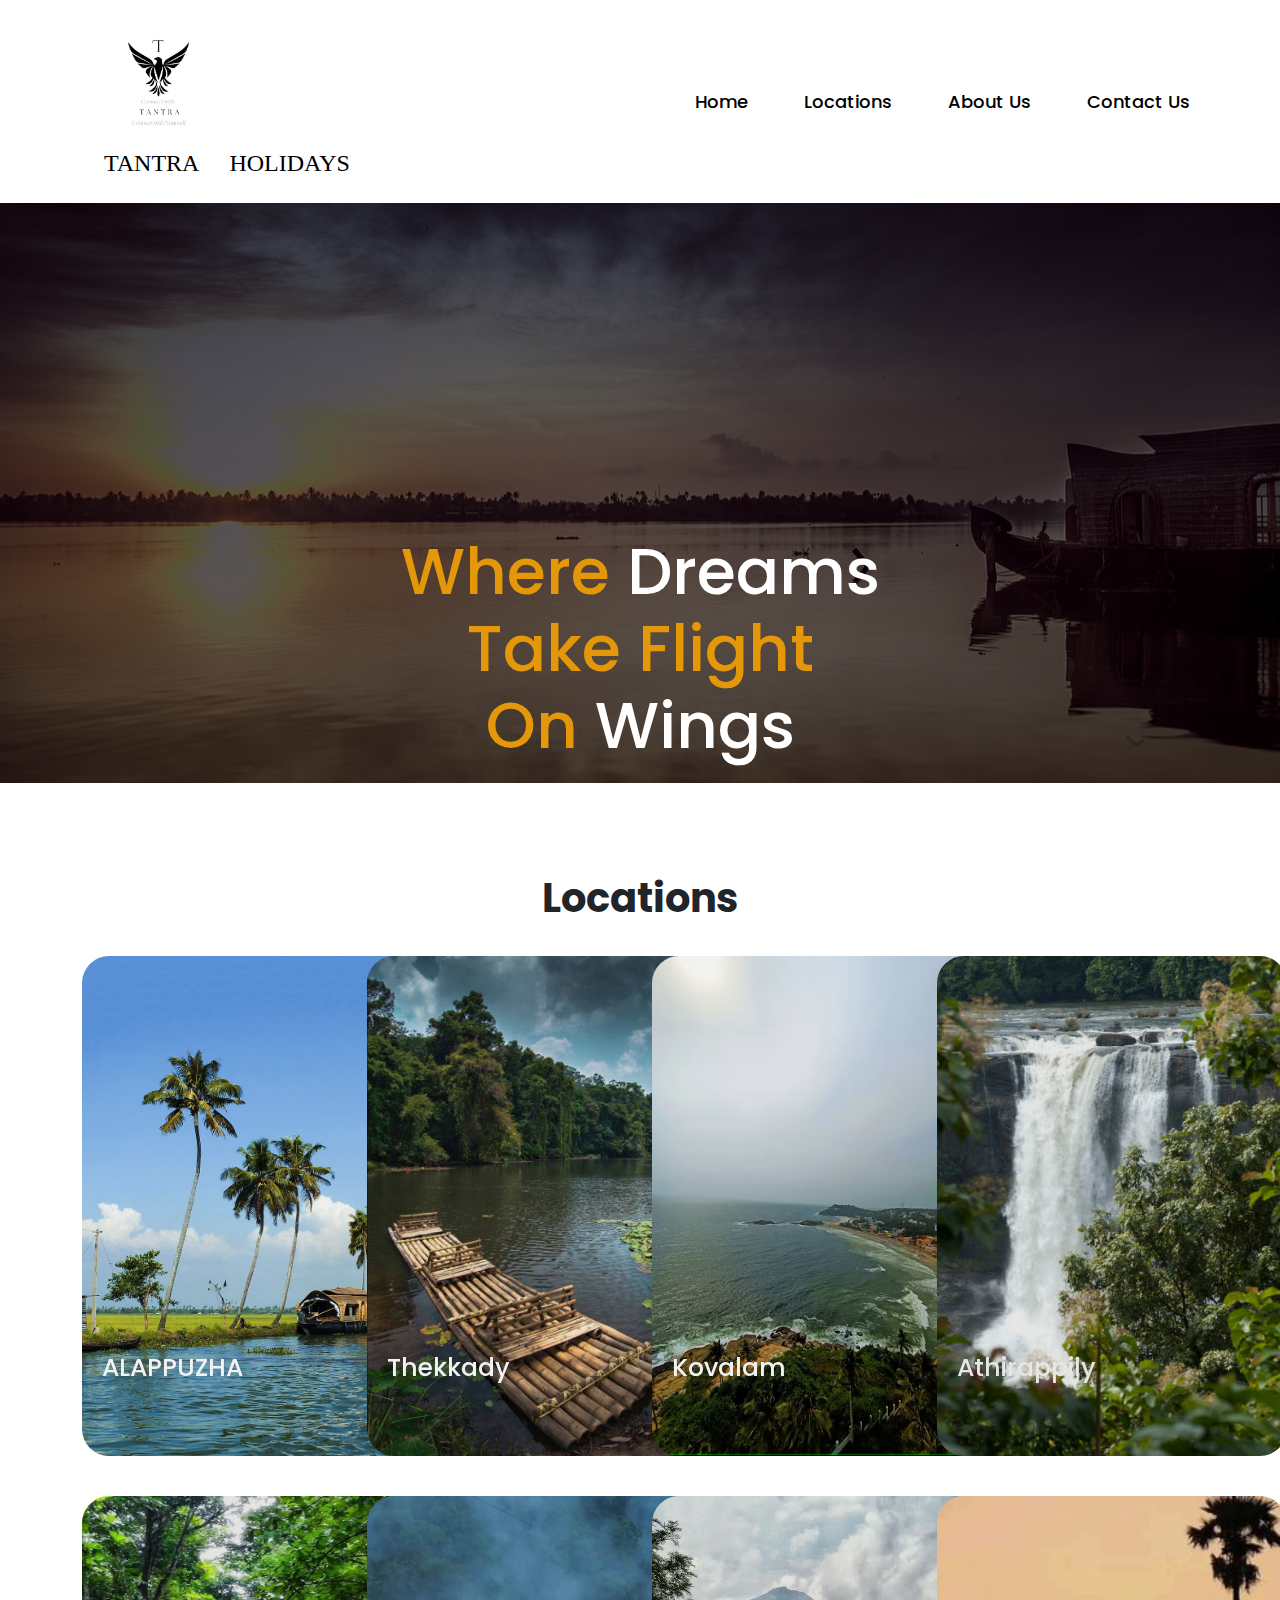
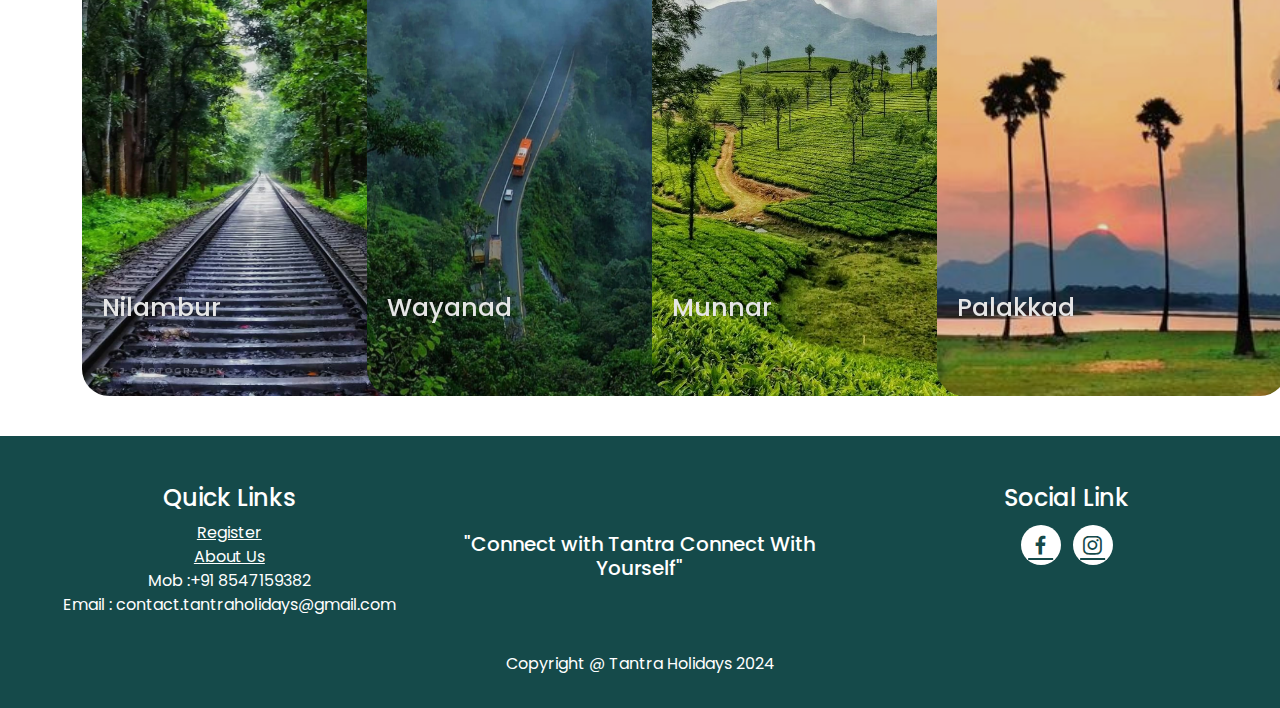
==== index.html @ 09372212 "footer changes" ====
<!DOCTYPE html>
<html lang="en">
<head>
    <meta charset="UTF-8">
    <meta name="viewport" content="width=device-width, initial-scale=1.0">

    <title>Tantra Holidays</title>
    <link rel="icon" href="./files/logo1.jpg">
    <link rel="stylesheet" type="text/css" href="./css/style.css">
    <link rel="stylesheet" type="text/css" href="./css/style1.css">
    <link href="https://cdn.jsdelivr.net/npm/bootstrap@5.3.3/dist/css/bootstrap.min.css" rel="stylesheet">
    <link rel="preconnect" href="https://fonts.googleapis.com">
    <link rel="preconnect" href="https://fonts.gstatic.com" crossorigin>
    <link href="https://fonts.googleapis.com/css2?family=Paytone+One&family=Poppins:wght@100;200;300;400;500;600;700;800;900&display=swap" rel="stylesheet">
    <link rel="stylesheet" href="https://unpkg.com/boxicons@latest/css/boxicons.min.css">
    <style>
        
        .home_section {
            background-image: url('222.jpg');
            background-size: cover;
            background-position: center;
            background-repeat: no-repeat;
            color: #000000;
            height: 580px;
        }
        .navbar {
            background-color: white; /* Set background to white */
        }
        .navbar-nav .nav-link {
            color: black; /* Set font color to black */
        }
        .navbar-nav .nav-link:hover {
            color: #6c757d; /* Change color on hover */
        }
        .location-content .col-content {
            text-align: center;
        }
        .location-content .col-content {
    display: flex;
    flex-direction: column;
    align-items: center; /* Center content horizontally */
}
        
        /* /* .footer-content .footlinks ul li {
            color: black; /* Change font color to black 
        /* }  */
    </style>
</head>
<body>

<!-- Header -->
<header>
    <nav class="navbar navbar-expand-lg navbar-light" style="background-color:white">
        <div class="container">
            <a class="navbar-brand" href="#">
                <img src="./files/logo1.jpeg" class="logo" alt="Logo" title="FirstFlight Travels" style="width:70px">
                <h4 style="font-family:emoji;color:black">TANTRA HOLIDAYS</h4>
            </a>
            <button class="navbar-toggler" type="button" data-bs-toggle="collapse" data-bs-target="#navbarNav" aria-controls="navbarNav" aria-expanded="false" aria-label="Toggle navigation">
                <span class="navbar-toggler-icon"></span>
            </button>
            <div class="collapse navbar-collapse justify-content-end" id="navbarNav">
                <ul class="navbar-nav">
                    <li class="nav-item">
                        <a class="nav-link" href="./index.html">Home</a>
                    </li>
                    <li class="nav-item">
                        <a class="nav-link" href="./locations.html">Locations</a>
                    </li>
                    <li class="nav-item">
                        <a class="nav-link" href="./about.html">About Us</a>
                    </li>
                    <li class="nav-item">
                        <a class="nav-link" href="./contact.html">Contact Us</a>
                    </li>
                </ul>
            </div>
        </div>
    </nav>
</header>

<!-- Home Section -->
<section class="home_section" id="home">
    <div class="overlay">
        <div class="container">
            <div class="home">
                <h1><span>Where </span> Dreams <br><span>Take Flight</span> <br><span>On</span> Wings</h1>
            </div>
        </div>
    </div>
</section>

<!-- Locations Section -->
<section class="locations" id="locations">
    <div class="container">
        <div class="row">
            <div class="col">
                <div class="package-title">
                    <h2>Locations</h2>
                </div>
            </div>
        </div>
        <div class="row justify-content-center">
            <div class="col-md-3">
                <div class="col-content">
                    <a href="./locations.html#alappey" target="_blank">
                        <img src="./files/alappey.jpg" alt="">
                        <h5>ALAPPUZHA</h5>
                    </a>
                </div>
            </div>
            <div class="col-md-3">
                <div class="col-content">
                    <a href="./locations.html#thekkady" target="_blank">
                        <img src="./files/thekkady1.jpg" alt="">
                        <h5>Thekkady</h5>
                    </a>
                </div>
            </div>
            <div class="col-md-3">
                <div class="col-content">
                    <a href="./locations.html#kovalam" target="_blank">
                        <img src="./files/kovalam2.jpg" alt="">
                        <h5>Kovalam</h5>
                    </a>
                </div>
            </div>
             <div class="col-md-3">
                <div class="col-content">
                     <a href="./locations.html#athirappily" target="_blank"><div class="col-content">
            <img src="./files/athirappily1.jpg" alt="">
            <h5>Athirappily</h5>
       
                         </div>
                    </a>
                </div>
            </div>
            <!-- Add more columns for other locations -->
        </div>
        <div class="row justify-content-center">
            <div class="col-md-3">
                <div class="col-content">
                    <a href="./locations.html#nilambur" target="_blank"><div class="col-content">
            <img src="./files/nilambur1.jpg" alt="">
            <h5>Nilambur</h5>
        </div></a>

                </div>
            </div>
            <div class="col-md-3">
                <div class="col-content">
                    <a href="./locations.html#wayanad" target="_blank"><div class="col-content">
            <img src="./files/wayanad1.jpg" alt="">
            <h5>Wayanad</h5>
            
        </div></a>

                </div>
            </div>
           
             <div class="col-md-3">
                <div class="col-content">
                     <a href="./locations.html#munnar" target="_blank"><div class="col-content">
            <img src="./files/munnar1.jpg" alt="">
            <h5>Munnar</h5>
           
        </div></a>

                       
                </div>
            </div>
            <div class="col-md-3">
                <div class="col-content">
                       <a href="./locations.html#rome" target="_blank"><div class="col-content">
            <img src="./files/pkd2.jpg" alt="">
            <h5>Palakkad</h5>
    
        </div></a>


                       
                </div>
            </div>
            <!-- Add more columns for other locations -->
        </div>
    </div>
</section>

<!-- Footer Section New  -->
<footer>
    <div class="container-fluid  pb-2" style="background-color: rgb(21, 74, 74)">
        <div class="row text-center pt-5">
             <div class="footer-content">
                <div class="row">
                    <div class="col-md-4">
                        <ul>
                            <h4 class="text-white">Quick Links</h4>
                            <li><a href="./register.html"  class="text-white">Register</a></li>
                            <li><a href="./about.html" class="text-white">About Us</a></li>
                            <li style="color:white">Mob :+91 8547159382</li>
                            <li style="color:white">Email : contact.tantraholidays@gmail.com</li>
                            
                        </ul>
                    </div>
                    <div class="col-md-4">
                        <h5 class="text-white pt-5 pb-5">"Connect with Tantra Connect With Yourself"</h5>
                    </div>
                    <div class="col-md-4">  
                        <h4 class="text-white">Social Link</h4>
                        <div class="social">
                            <a href="https://www.facebook.com/profile.php?id=61559504773654&mibextid=ZbWKwL" target="_blank"><i class='bx bxl-facebook'></i></a>
                            <a href="https://www.instagram.com/tantra_holidays?igsh=dW1mcHowemJ1Z2p5" target="_blank"><i class='bx bxl-instagram'></i></a>
                        </div>
                  </div>
            <div>
                <p class="text-center text-white pt-3 pb-2">Copyright @ Tantra Holidays 2024</p>
            </div>
        </div>
    </div>
</footer> 

<!-- Footer Section  -->

<!-- <footer class="footer"> 
    <div class="container">
        <div class="row">
            <div class="col-md-6">
                <div class="footer-content">
                    <div class="footlinks">
                        <h4>Quick Links</h4>
                        <ul>
                            <li><a href="./register.html">Register</a></li>
                            <li><a href="./about.html">About Us</a></li>
                            <li style="color:white">Mob:+91 9495301375</li>
                            <li style="color:white">Email: samsabu777@gmail.com</li>
                        </ul>
                    </div>
                    <div class="footlinks">
                        <h4>Connect</h4>
                        <div class="social">
                            <a href="" target="_blank"><i class='bx bxl-facebook'></i></a>
                            <a href="" target="_blank"><i class='bx bxl-instagram'></i></a>
                        </div>
                    </div>
                </div>
            </div>
        </div>
    </div>
</footer> -->

<!-- Bootstrap Bundle with Popper -->
<script src="https://cdn.jsdelivr.net/npm/bootstrap@5.3.3/dist/js/bootstrap.bundle.min.js" integrity="sha384-YvpcrYf0tY3lHB60NNkmXc5s9fDVZLESaAA55NDzOxhy9GkcIdslK1eN7N6jIeHz" crossorigin="anonymous"></script>

</body>
</html>
---- css/style.css ----
*{
    padding:0;
    margin:0;
    box-sizing:border;
    font-family:'Poppins',sans-serif;
    text-decoration: none;
    list-style: none;
    scroll-behavior: smooth;
     background-color: #03192b00;
    
}

/* Home page */

.banner{
    width:100%;
    height: 100vh;
    overflow: hidden;
    display: flex;
    justify-content: center;
    align-items: center;
}

.banner video{
    position: absolute;
    top: 0;
    left: 0;
    object-fit: cover;
    width: 100%;
    height: 100%;
    pointer-events: none;
}

.content{
    position: relative;
    z-index: 1;
    width: 100%;
    height: 100vh;
    background-image: linear-gradient(rgba(1, 0, 5, 0.3),rgba(4, 1, 17, 0.3));



}

nav{
    width: 100%;
    position: fixed;
    background-color: #03192B;
    box-shadow: 5px 5px 30px rgba(0, 0, 0, 15%);
    display: flex;
    align-items: center;
    justify-content: space-between;
}

nav .logo{
    width: 60px;
    margin: 2vh;
    margin-left: 8%;
}

nav ul li{
    list-style: none;
    display: inline-block;
    margin-left: 40px;
}

.navbar{
    display: flex;
    margin-right: 4vh;
}

.navbar a{
    color: white;
    font-size: 18px;
    padding: 10px 22px;
    border-radius: 4px;
    font-weight: 500;   
    text-decoration: none;
    transition: ease 0.40s;
}

.navbar a:hover,.navbar a.active{
    background: white;
    color: black;
    box-shadow: 5px 10px 30px rgb(85 85 85 / 20%);
    border-radius: 5px;
    
}

nav ul li a{
    text-decoration: none;
    color: rgb(255, 255, 255);
    font-size: 17px;
}

.title{
    text-decoration: none;
    /* display: inline-block; */
    font-size: 4vh;
    color: rgb(255, 255, 255);
    padding: 14px 17px;
    margin-top: 32vh;
    text-align: center;
    vertical-align: center;
}

.title h1{
    font-size: 10vh;
    text-shadow: 2px black;
    transition: ease 0.3s;
}

.title h1:hover{
    color:transparent;
    -webkit-text-stroke: 1px white;
    
}

.button{
    display: inline-block;
    margin-top:5vh;
    font-size: 25px;
    padding: 10px 30px;
    color: rgb(21, 74, 74);
    /* background-color:rgb(164, 44, 44); */
    background-color: white;
    border-radius: 20px;
    text-decoration: none;
    transition: ease 0.30s;
}

.button:hover{
    transform: scale(1.1);
    color: white;
    background-color: rgb(21, 74, 74);
    /* border: 2px solid rgb(42, 37, 68); */
    box-shadow: 5px 10px 30px rgba(0, 0, 0, 0.4);
    padding: 10px 30px;
}

/* Services */

.text h2{
    font-size: 40px;
    font-weight: 650;
    margin-top: 40px;
    margin-bottom: 10px;
    line-height: 2;
    text-align: center;
}

.rowitems{
    display: grid;
    grid-template-columns: repeat(auto-fit,minmax(100px,auto));
    gap: 25px;
    align-items: center;
    text-align: center;
    margin-top: 20px;
    margin-left: 30px ;
    margin-right: 30px;
    margin-bottom:10px ;
}

.container-box{
    border: 1px solid #d3d3d3;
    border-radius: 5px;
    padding: 50px 10px;
    transition: all 0.7s ease 0s;
    cursor: pointer;
}

.container-image img{
    height: 100px;
    width: 100px;
    padding: 10px;
    margin-bottom: 15px;
}

.container-box h4{
    font-size: 20px;
    margin-bottom: 5px;
    font-weight: 550;
}

.container-box p{
    font-size: 16px;
    color: #808080;
}

.container-box:hover{
    transform: translateX(3px);
    box-shadow: 5px 20px 50px rgba(78, 78, 78, 0.1);
    border: 1px solid transparent;
    border-radius: 0px;
}

/* Packages */

.package-title{
    text-align: center;
}

.package-title h2{
    font-size: 40px;
    font-weight: 650;
    padding-top: 75px;
    padding-bottom: 10px;
    line-height: 2;
}

.package-content{
    display: flex;
    justify-content: space-around;
    flex-wrap: wrap;
}

.image{
    position: relative;
    transition: all 0.3s cubic-bezier(0.445,0.05,0.55,0.95);
    cursor: pointer;
    filter: brightness(95%);
}

.image img{
    width: 100%;
    height: 500px;
    border-radius: 30px;
}

.image h3{
    color: white;
    position: absolute;
    font-size: 30px;
    font-weight: 600;
    text-align: center;
    top: 10px;
    right: 20px;
}

.dest-content{
    display: flex;
    flex-wrap: wrap;
    justify-content: space-between;
    align-items: center;
    padding-top: 15px;
    margin-bottom: 50px;
}

.location h4{
    font-size: 25px;
    letter-spacing: 1px;
    font-weight: 600;
    margin-bottom: 2px;
}

.pac-details li{
    font-size: 19px;
    color: #4c4c4c;
    margin-left: 15px;
    margin-bottom: 2px;
    list-style-type: disc;
}

.image:hover{
    filter: brightness(120%);
    transform: scale(1.03);
}

/* Locations */

.location-content{
    display: flex;
    justify-content: space-around;
    flex-wrap: wrap;
}

.col-content{
    position: relative;
    filter:brightness(95%);
    transition: all 0.3s cubic-bezier(0.445,0.05,0.55,0.95);

}

.col-content img{
    margin-bottom: 40px;
    height: 500px;
    border-radius: 27px;
    width: 350px;
    
}

.col-content h5{
    position: absolute;
    font-size: 25px;
    color: white;
    font-weight: 500;
    left: 20px;
    bottom: 105px;
    cursor: pointer;
}

.col-content p{
    position: absolute;
    font-size: 20px;
    color: white;
    left: 20px;
    bottom: 80px;
    cursor: pointer;
}

.col-content:hover{
    filter: brightness(120%);
    transform: scale(1.03);
    cursor: pointer;
}

/* Newsletter */

.newsletter{
    display: flex;
    flex-wrap: wrap;
    align-items: center;
    justify-content: space-around;
}

.newstext h2{
    margin-top: 100px;
    font-size: 38px;
}

.newstext p{
    font-size: 20px;
    color: #4c4c4c;
}

.newsletter form{
    margin-top: 100px;
    width: 100%;
    position: relative;
}

.newsletter form input:first-child{
    display: inline-block;
    width: 300px;
    font-size: 17px;
    outline: none;
    border: none;
    border-radius: 20px;
    padding: 20px 150px 20px 30px;
    box-shadow: 5px 10px 30px rgb(85 85 85 / 20%);
}

.newsletter form input:last-child{
    display: inline-block;
    position: absolute;
    outline: none;
    border: 2px solid transparent;
    border-radius: 20px;
    color: white;
    background-color: rgb(21, 74, 74);
    padding: 14px 30px;
    cursor: pointer;
    font-size: 17px;
    font-weight: 450;
    top: 6px;
    right: 6px;
    transition: ease 0.30s;
}

.newsletter form input:last-child:hover{
    border: 2px solid rgb(21, 74, 74);
    background-color: white;
    color: rgb(21, 74, 74);
}


/* Footer */

/* .footer{
    margin-top: 80px;
    background-color: rgb(21, 74, 74);
} */

.foot{
    padding: 20px 0;
    background-color: #03192B;
}

/* .footer-content{
    display: flex;
    flex-wrap: wrap;
    justify-content: space-around;
    
} */

/* .footlinks h4{
    margin-top: 30px;
    font-size: 20px;
    font-weight: 600;
    color: white;
    margin-bottom: 30px;
    position: relative;
} */


.footlinks h4::before{
    content: "";
    position: absolute;
    height: 2px;
    width: 70px;
    left: 0;
    bottom: -7px;
    background: white;
}

.footlinks ul li{
    margin-bottom: 15px;
}

.footlinks ul li a{
    font-size: 17px;
    color: #dddddd;
    display: block;
    transition: ease 0.30s;
}

.footlinks ul li a:hover{
    transform: translate(6px);
    color: white;
}

.social a{
    font-size: 25px;
    margin: 4px;
    height: 40px;
    width: 40px;
    color: rgb(21, 74, 74);
    background-color: white;
    display: inline-flex;
    justify-content: center;
    align-items: center;
    border-radius: 20px;
    transition: ease 0.30s;
}

.social a:hover{
    transform: scale(1.2);
}

.end{
    text-align: center;
    padding-top: 60px;
    padding-bottom: 12px;
    background-color: #03192B;
}

.end p{
    font-size: 15px;
    color: white;
    letter-spacing: 1px;
    font-weight: 300;
}

/* About Us */

.aboutbody{
    background-color: #191919;
}

.about{
    width: 100%;
    padding: 78px 0px;
}

.about img{
    height: auto;
    width: 400px;
}

.abt-text{
    width: 500px;
}

.abt-text h1{
    font-size: 70px;
    color: white;
    margin-bottom: 20px;
    letter-spacing: 1px;
}

.abt-text h1 span{
    color: #fc0050;
    letter-spacing: 1px;
}

.abt-text p{
    color: white;
    font-size: 24px;
    margin-bottom: 45px;
    line-height: 30px;
    letter-spacing: 1px;
}

.main{
    width: 1130px;
    max-width: 95%;
    margin: 0 auto;
    display: flex;
    align-items: center;
    justify-content: space-around;
     background-color: #03192B;
}

.connectbtn{
    display: inline-block;
    background-color: #fc0050;
    font-size: 18px;
    color: white;
    font-weight: bold;
    padding: 13px 30px;
    border-radius: 30px;
    transition: ease 0.4s;
    border: 2px solid transparent;
    letter-spacing: 1px;
}

.connectbtn:hover{
    background-color: transparent;
    border: 2px solid #fc0050;
    transform: scale(1.1);
}

.connect-section{
    margin-top: 26px;
}


.social-icons a{
    height: 40px;
    width: 40px;
    margin: 4px;
    font-size: 30px;
    color: #101010;
    background-color: white;
    border-radius: 20px;
    display: inline-flex;
    justify-content: center;
    align-items: center;
    transition: ease 0.30s;
}

.social-icons a:hover{
    transform: scale(1.2);
}

/* Contact Us */

.contactbody{
    background-color: #101010;
    background-repeat: no-repeat;
    background-size: cover;
    
}

.contact{
    padding: 110px 30%;
    height: 100%;
    min-height: 100vh;
}

.contact-form h1{
    font-size: 80px;
    color: white;
    margin-bottom: 20px;
}

.contact-form h1 span{
    color:#fc0050;
}

.contact-form p{
    color: white;
    line-height: 30px;
    letter-spacing: 1px;
    font-size: 23px;
    margin-bottom: 20px;
}


.contact-form form input,form textarea{
    width: 100%;
    padding: 17px;
    border: none;
    outline: none;
    background-color: #191919;
    font-size: 20px;
    color: white;
    margin-bottom: 10px;
    border-radius: 10px;
}

.contact-form form .submit-btn{
    display: inline-block;
    background-color: #fc0050;
    font-size: 27px;
    font-weight: 600px;
    border: 2px solid transparent;
    border-radius: 40px;
    width: 220px;
    cursor: pointer;
    transition: ease 0.30s;

}

.contact-form form .submit-btn:hover{
    border: 2px solid #fc0050;
    background-color: transparent;
    transform: scale(1.1);

}

/* Registration Form */

.register-body{
    background-color: #101010;
    background-repeat: no-repeat;
    background-size: cover;

}

.registration{
    padding: 110px 30%;
    height: 100%;
    min-height: 100vh;
}

.register-form h1{
    font-size: 80px;
    color: white;
    margin-bottom: 20px;
}
.register-form h1 span{
    color: #fc0050;
}

.register-form{
    color: white;
    font-size: 20px;
}

.register-form form input{
    color: white;
    padding: 17px;
    background-color: #191919;
    font-size: 20px;
    outline: none;
    border: none;
    border-radius: 10px;
    margin-bottom: 20px;
    
}
.register-form h4{
    font-size: 22px;
    font-weight: 500;
    margin-top: 20px;
    color: #fc0050;
}


.register-form form .submitbtn{
    display: inline-block;
    background-color: #fc0050;
    font-size: 27px;
    font-weight: 600px;
    border: 2px solid transparent;
    border-radius: 60px;
    width: 220px;
    cursor: pointer;
    transition: ease 0.30s;
}

.register-form form .submitbtn:hover{
    border: 2px solid #fc0050;
    background-color: transparent;
    transform: scale(1.1);
}


.location-body{
    background-color: #191919;
    color: white;
}

.location-section{
    padding: 110px;
    height: 100%;
    min-height: 100vh;
}

.location-heading h1{
    margin-top: 20px;
    font-size: 60px;
    margin-bottom: 20px;
}

.location-heading h1 span{
    color: #fc0050;
}

.location-detail h1{
    padding-top: 60px;
    color: #fc0050;
    font-size: 40px;
}

.location-detail p{
    font-size: 20px;
    margin-top: 40px;
    margin-bottom: 10px;
}

.location-img img{
    height: 400px;
    width: 400px;
    margin-top: 30px;
    margin-bottom: 30px;
}

.stars i{
    font-size: 20px;
    color: rgb(197, 167, 44);
}
---- css/style1.css ----
/*
Click nbfs://nbhost/SystemFileSystem/Templates/Licenses/license-default.txt to change this license
Click nbfs://nbhost/SystemFileSystem/Templates/JSP_Servlet/CascadeStyleSheet.css to edit this template
*/
/* 
    Created on : 29-Sept-2023, 2:49:14 pm
    Author     : hp
*/

/*  import google fonts */
@import url('https://fonts.googleapis.com/css2?family=Poppins:wght@400;500;600;700&family=Work+Sans:ital,wght@0,400;0,500;1,300&display=swap');
*{
  margin: 0;
  padding: 0;
  border: none;
  outline: none;
  text-decoration: none;
  box-sizing: border-box;
  font-family: "Poppins", sans-serif;
}
.container{
  width: 1100px;
  margin: auto;
}
.nav_bar{
  padding: 15px;
  display: flex;
  align-items: center;
  justify-content: space-between;
}
.logo{
  display: flex;
  align-items: center;
  font-size: 1.4rem;
}
.logo i{
  margin-right: 10px;
  color: rgb(228, 151, 8);
  font-size: 1.8rem;
}

/* menu list style */
.menu_list a{
  margin: 1.2rem;
  font-size: 14px;
  color: rgb(82, 79, 79);
}
.lg_btn{
  margin-left: 2rem;
  padding: 5px 1rem;
  border-radius: 10px;
  color: #fff;
  background: rgb(228, 151, 8);
  cursor: pointer;
}
.menu_list a:hover{
  color: #000;
}

/* Home section style */
.home_section{
  background-image: url(./pic/bg.jpg);
  background-size: cover;
  height: 100vh;
}
.overlay{
  height: 100%;
  background: rgba(0, 0, 0, 0.6);
}
.home{
  height: 100vh;
  display: flex;
  flex-direction: column;
  align-items: center;
  justify-content: center;
  text-align: center;
}
.home h1{
  font-size: 4rem;
  color: #fff;
  text-transform: capitalize;
}
.home span{
  color: rgb(228, 151, 8);
}
.home_buttons{
  margin-top: 2rem;
}
.home_buttons button{
  padding: 10px 1rem;
  border-radius: 10px;
  margin: 1rem;
  cursor: pointer;
  font-size: 1rem;
}
.home_buttons button i{
  margin-right: 10px;
}
.home_buttons .btn1{
  background: rgb(228, 151, 8);
  color: #fff;
}

/* services */
.services{
  background: rgb(223, 223, 223);
  padding: 2rem 1rem;
}
.services .title{
  text-align: center;
}
.title h1{
  font-size: 2rem;
  text-transform: capitalize;
}
.title span{
  color: rgb(228, 151, 8);
}
.title .slogan{
  font-size: 1rem;
  color: gray;
}
.services_boxes{
  display: flex;
  align-items: center;
  justify-content: center;
  margin-top: 1rem;
}
.box{
  width: 320px;
  background: #fff;
  padding: 2rem;
  margin: 1rem 2rem;
  text-align: center;
  border-radius: 10px;
  border: 2px solid transparent;
  box-shadow: 1px 30px 20px rgba(0, 0, 0, 0.1);
}
.box i{
  font-size: 4rem;
  color: rgb(228, 151, 8);
  margin-bottom: 2rem;
}
.box p{
  color: gray;
  margin-top: 10px;
}
.box:hover, .br{
  border: 2px solid rgb(228, 151, 8);
}
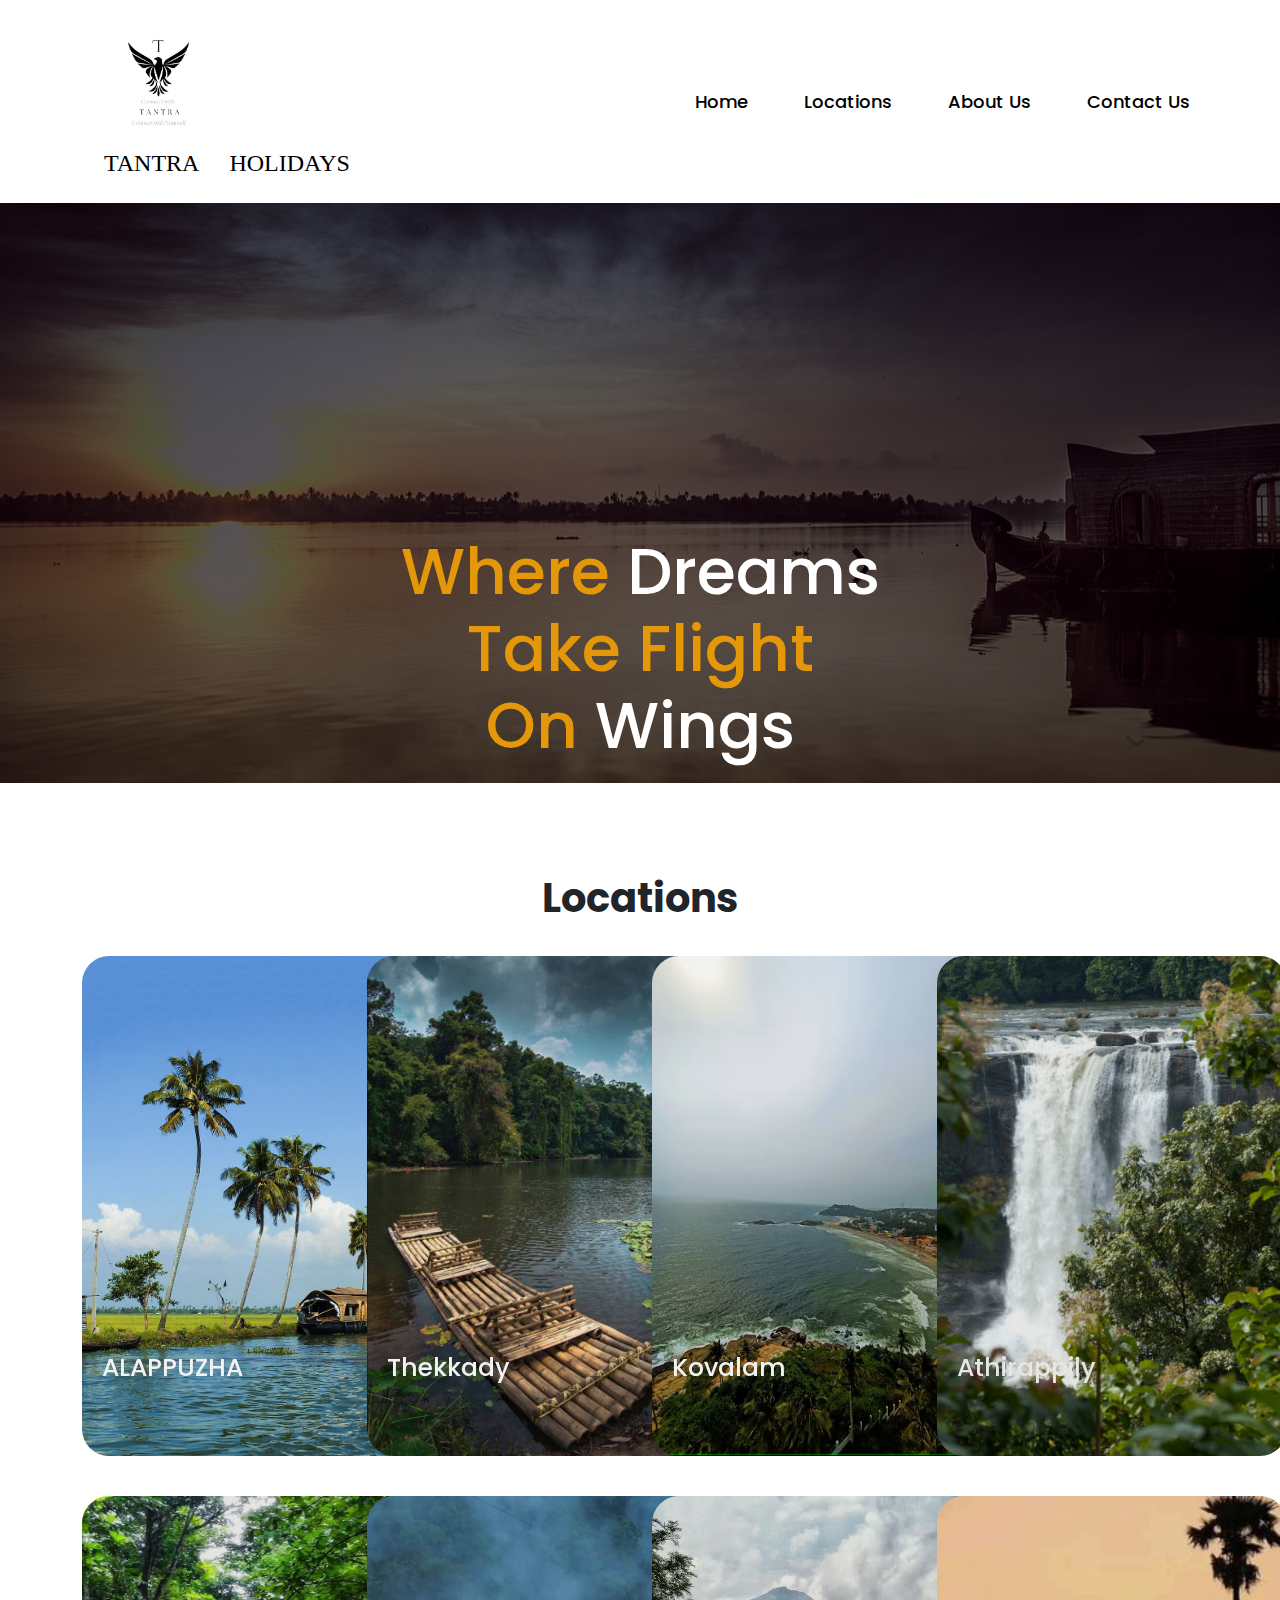
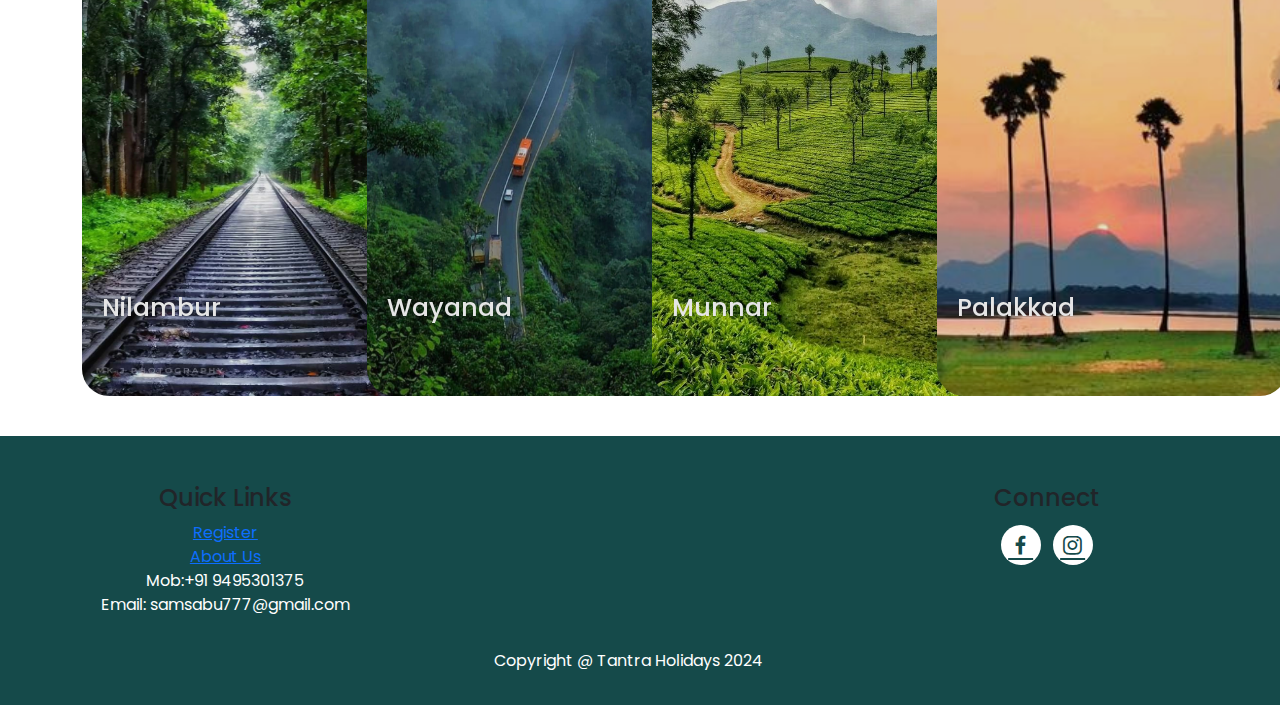
==== commit 2e9cd587: "Merge pull request #12 from appu8547/dev" ====
--- a/index.html
+++ b/index.html
@@ -41,9 +41,9 @@
     align-items: center; /* Center content horizontally */
 }
         
-        /* /* .footer-content .footlinks ul li {
-            color: black; /* Change font color to black 
-        /* }  */
+        /* .footer-content .footlinks ul li {
+            color: black; /* Change font color to black */
+        /* } */ 
     </style>
 </head>
 <body>
@@ -187,41 +187,50 @@
 </section>
 
 <!-- Footer Section New  -->
+
 <footer>
     <div class="container-fluid  pb-2" style="background-color: rgb(21, 74, 74)">
         <div class="row text-center pt-5">
-             <div class="footer-content">
+            <!-- <div class="footer-content"> -->
                 <div class="row">
                     <div class="col-md-4">
                         <ul>
-                            <h4 class="text-white">Quick Links</h4>
-                            <li><a href="./register.html"  class="text-white">Register</a></li>
-                            <li><a href="./about.html" class="text-white">About Us</a></li>
-                            <li style="color:white">Mob :+91 8547159382</li>
-                            <li style="color:white">Email : contact.tantraholidays@gmail.com</li>
-                            
+                            <h4>Quick Links</h4>
+                            <li><a href="./register.html">Register</a></li>
+                            <li><a href="./about.html">About Us</a></li>
+                            <li style="color:white">Mob:+91 9495301375</li>
+                            <li style="color:white">Email: samsabu777@gmail.com</li>
                         </ul>
                     </div>
                     <div class="col-md-4">
-                        <h5 class="text-white pt-5 pb-5">"Connect with Tantra Connect With Yourself"</h5>
+
                     </div>
                     <div class="col-md-4">  
-                        <h4 class="text-white">Social Link</h4>
+                        <h4>Connect</h4>
                         <div class="social">
-                            <a href="https://www.facebook.com/profile.php?id=61559504773654&mibextid=ZbWKwL" target="_blank"><i class='bx bxl-facebook'></i></a>
-                            <a href="https://www.instagram.com/tantra_holidays?igsh=dW1mcHowemJ1Z2p5" target="_blank"><i class='bx bxl-instagram'></i></a>
+                            <a href="" target="_blank"><i class='bx bxl-facebook'></i></a>
+                            <a href="" target="_blank"><i class='bx bxl-instagram'></i></a>
                         </div>
                   </div>
+                <!-- <div class="footlinks">
+                    <h4>Quick Links</h4>
+                    <ul>
+                        <li><a href="./register.html">Register</a></li>
+                        <li><a href="./about.html">About Us</a></li>
+                        <li style="color:white">Mob:+91 9495301375</li>
+                        <li style="color:white">Email: samsabu777@gmail.com</li>
+                    </ul>
+                </div> -->
+            <!-- </div> -->
             <div>
                 <p class="text-center text-white pt-3 pb-2">Copyright @ Tantra Holidays 2024</p>
             </div>
         </div>
     </div>
-</footer> 
-
-<!-- Footer Section  -->
-
-<!-- <footer class="footer"> 
+</footer>
+
+<!-- Footer Section -->
+<!-- <footer class="footer">
     <div class="container">
         <div class="row">
             <div class="col-md-6">
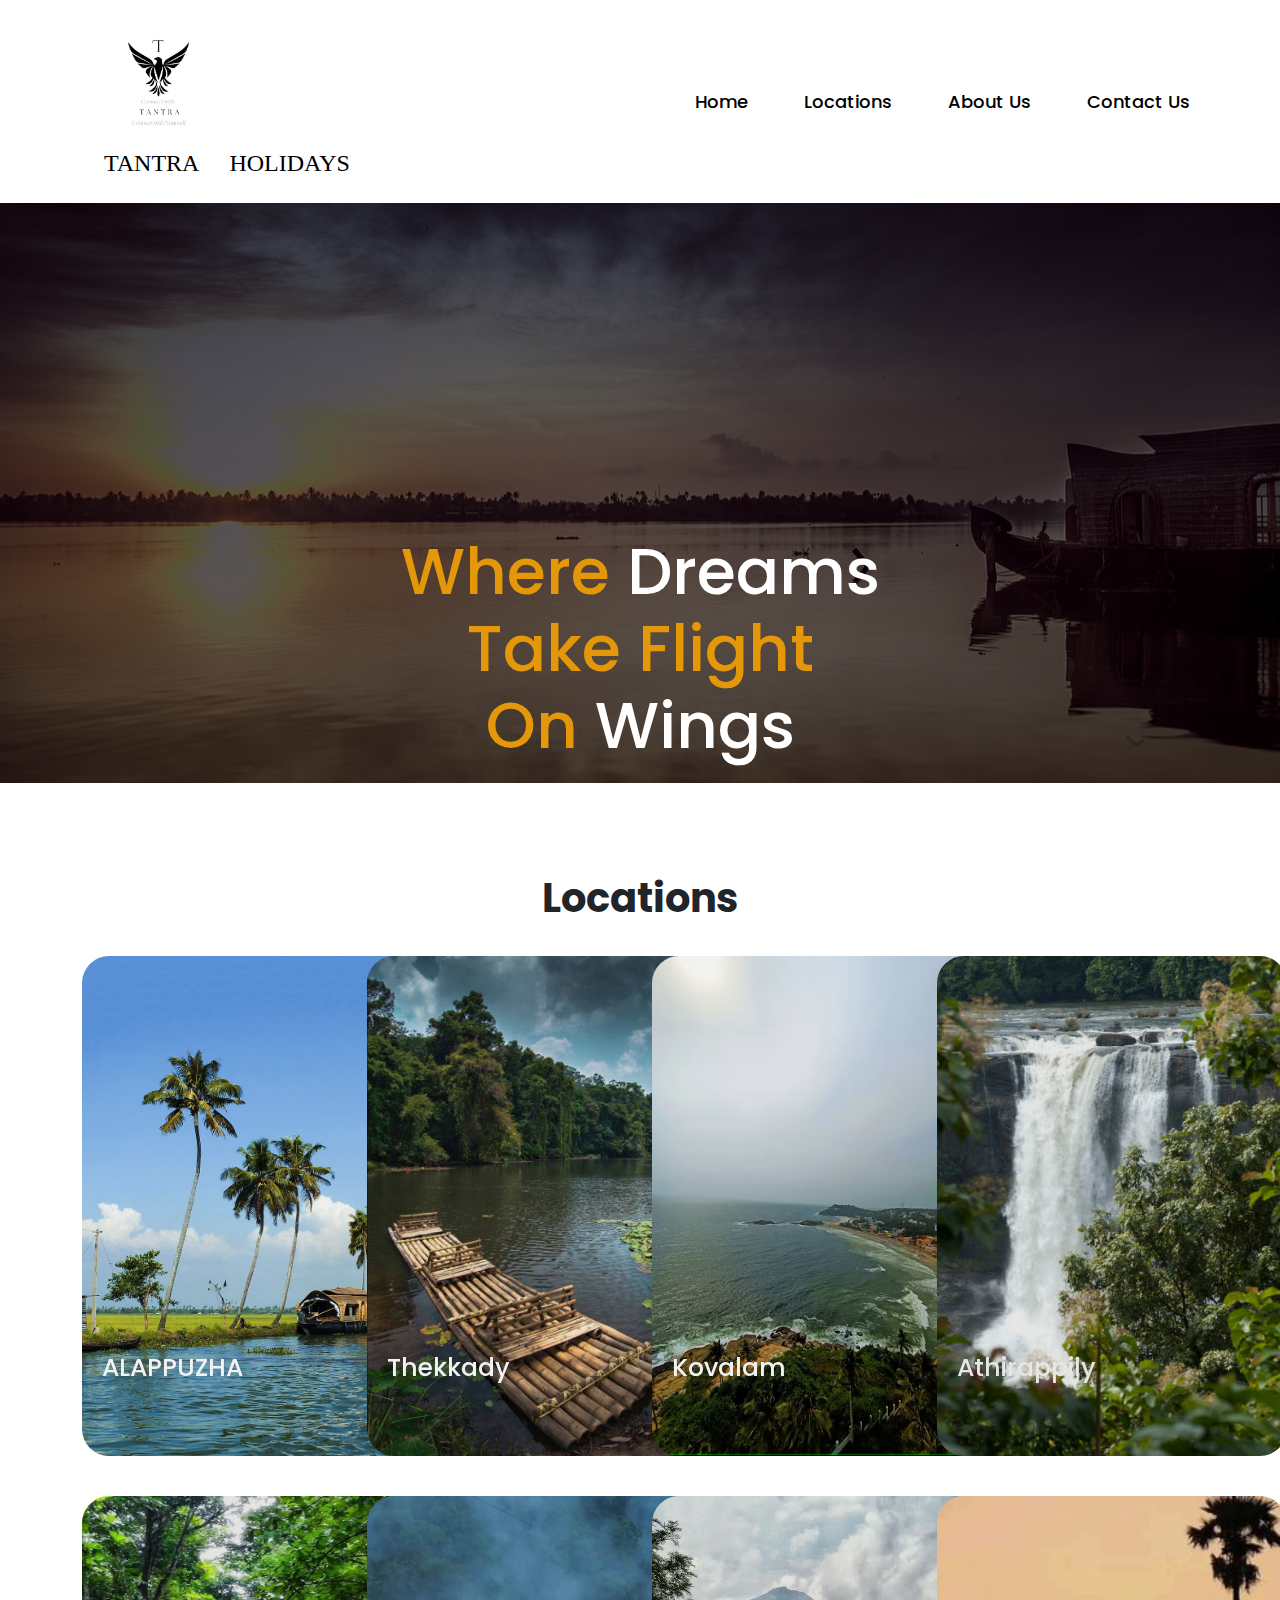
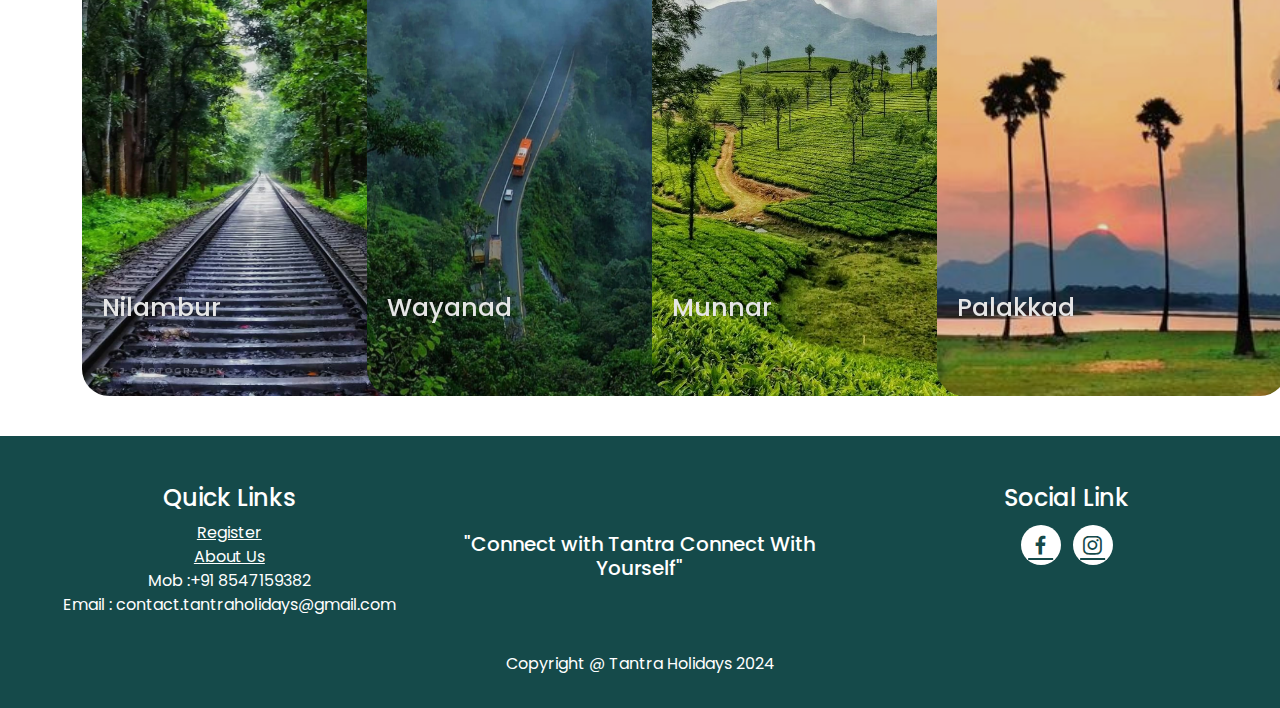
==== commit ab038aad: "Merge pull request #13 from appu8547/main_page_edit" ====
--- a/index.html
+++ b/index.html
@@ -41,9 +41,9 @@
     align-items: center; /* Center content horizontally */
 }
         
-        /* .footer-content .footlinks ul li {
-            color: black; /* Change font color to black */
-        /* } */ 
+        /* /* .footer-content .footlinks ul li {
+            color: black; /* Change font color to black 
+        /* }  */
     </style>
 </head>
 <body>
@@ -187,50 +187,41 @@
 </section>
 
 <!-- Footer Section New  -->
-
 <footer>
     <div class="container-fluid  pb-2" style="background-color: rgb(21, 74, 74)">
         <div class="row text-center pt-5">
-            <!-- <div class="footer-content"> -->
+             <div class="footer-content">
                 <div class="row">
                     <div class="col-md-4">
                         <ul>
-                            <h4>Quick Links</h4>
-                            <li><a href="./register.html">Register</a></li>
-                            <li><a href="./about.html">About Us</a></li>
-                            <li style="color:white">Mob:+91 9495301375</li>
-                            <li style="color:white">Email: samsabu777@gmail.com</li>
+                            <h4 class="text-white">Quick Links</h4>
+                            <li><a href="./register.html"  class="text-white">Register</a></li>
+                            <li><a href="./about.html" class="text-white">About Us</a></li>
+                            <li style="color:white">Mob :+91 8547159382</li>
+                            <li style="color:white">Email : contact.tantraholidays@gmail.com</li>
+                            
                         </ul>
                     </div>
                     <div class="col-md-4">
-
+                        <h5 class="text-white pt-5 pb-5">"Connect with Tantra Connect With Yourself"</h5>
                     </div>
                     <div class="col-md-4">  
-                        <h4>Connect</h4>
+                        <h4 class="text-white">Social Link</h4>
                         <div class="social">
-                            <a href="" target="_blank"><i class='bx bxl-facebook'></i></a>
-                            <a href="" target="_blank"><i class='bx bxl-instagram'></i></a>
+                            <a href="https://www.facebook.com/profile.php?id=61559504773654&mibextid=ZbWKwL" target="_blank"><i class='bx bxl-facebook'></i></a>
+                            <a href="https://www.instagram.com/tantra_holidays?igsh=dW1mcHowemJ1Z2p5" target="_blank"><i class='bx bxl-instagram'></i></a>
                         </div>
                   </div>
-                <!-- <div class="footlinks">
-                    <h4>Quick Links</h4>
-                    <ul>
-                        <li><a href="./register.html">Register</a></li>
-                        <li><a href="./about.html">About Us</a></li>
-                        <li style="color:white">Mob:+91 9495301375</li>
-                        <li style="color:white">Email: samsabu777@gmail.com</li>
-                    </ul>
-                </div> -->
-            <!-- </div> -->
             <div>
                 <p class="text-center text-white pt-3 pb-2">Copyright @ Tantra Holidays 2024</p>
             </div>
         </div>
     </div>
-</footer>
-
-<!-- Footer Section -->
-<!-- <footer class="footer">
+</footer> 
+
+<!-- Footer Section  -->
+
+<!-- <footer class="footer"> 
     <div class="container">
         <div class="row">
             <div class="col-md-6">
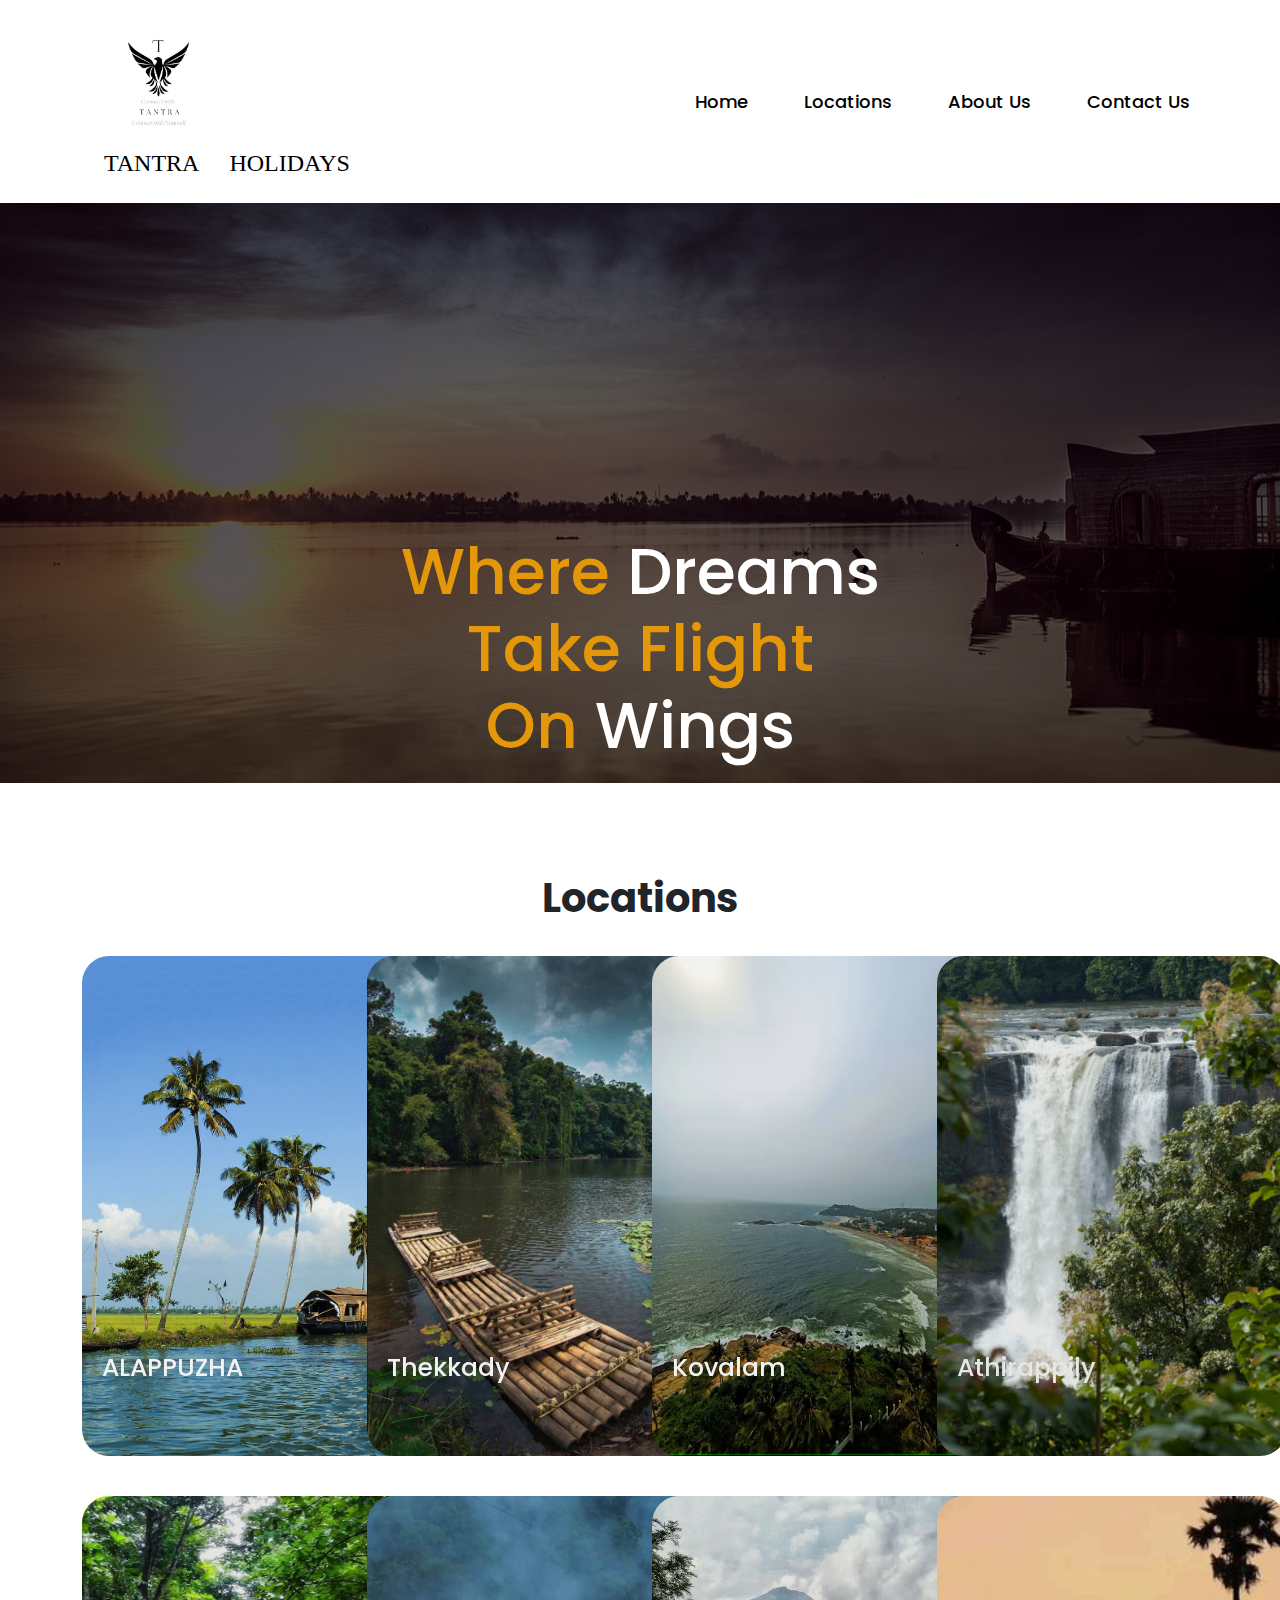
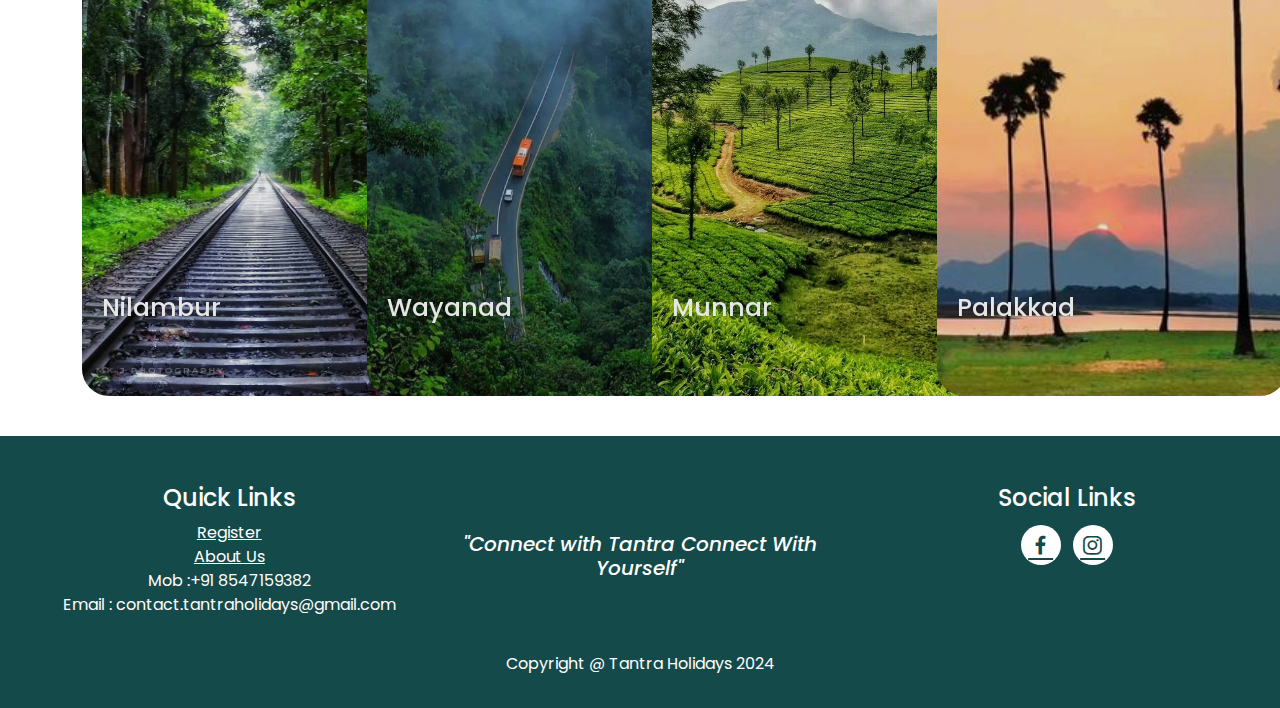
==== commit bc25f077: "Merge pull request #15 from appu8547/main_page_edit" ====
--- a/index.html
+++ b/index.html
@@ -203,10 +203,10 @@
                         </ul>
                     </div>
                     <div class="col-md-4">
-                        <h5 class="text-white pt-5 pb-5">"Connect with Tantra Connect With Yourself"</h5>
+                        <h5 class="text-white pt-5 pb-5"><i>"Connect with Tantra Connect With Yourself"</i></h5>
                     </div>
                     <div class="col-md-4">  
-                        <h4 class="text-white">Social Link</h4>
+                        <h4 class="text-white">Social Links</h4>
                         <div class="social">
                             <a href="https://www.facebook.com/profile.php?id=61559504773654&mibextid=ZbWKwL" target="_blank"><i class='bx bxl-facebook'></i></a>
                             <a href="https://www.instagram.com/tantra_holidays?igsh=dW1mcHowemJ1Z2p5" target="_blank"><i class='bx bxl-instagram'></i></a>
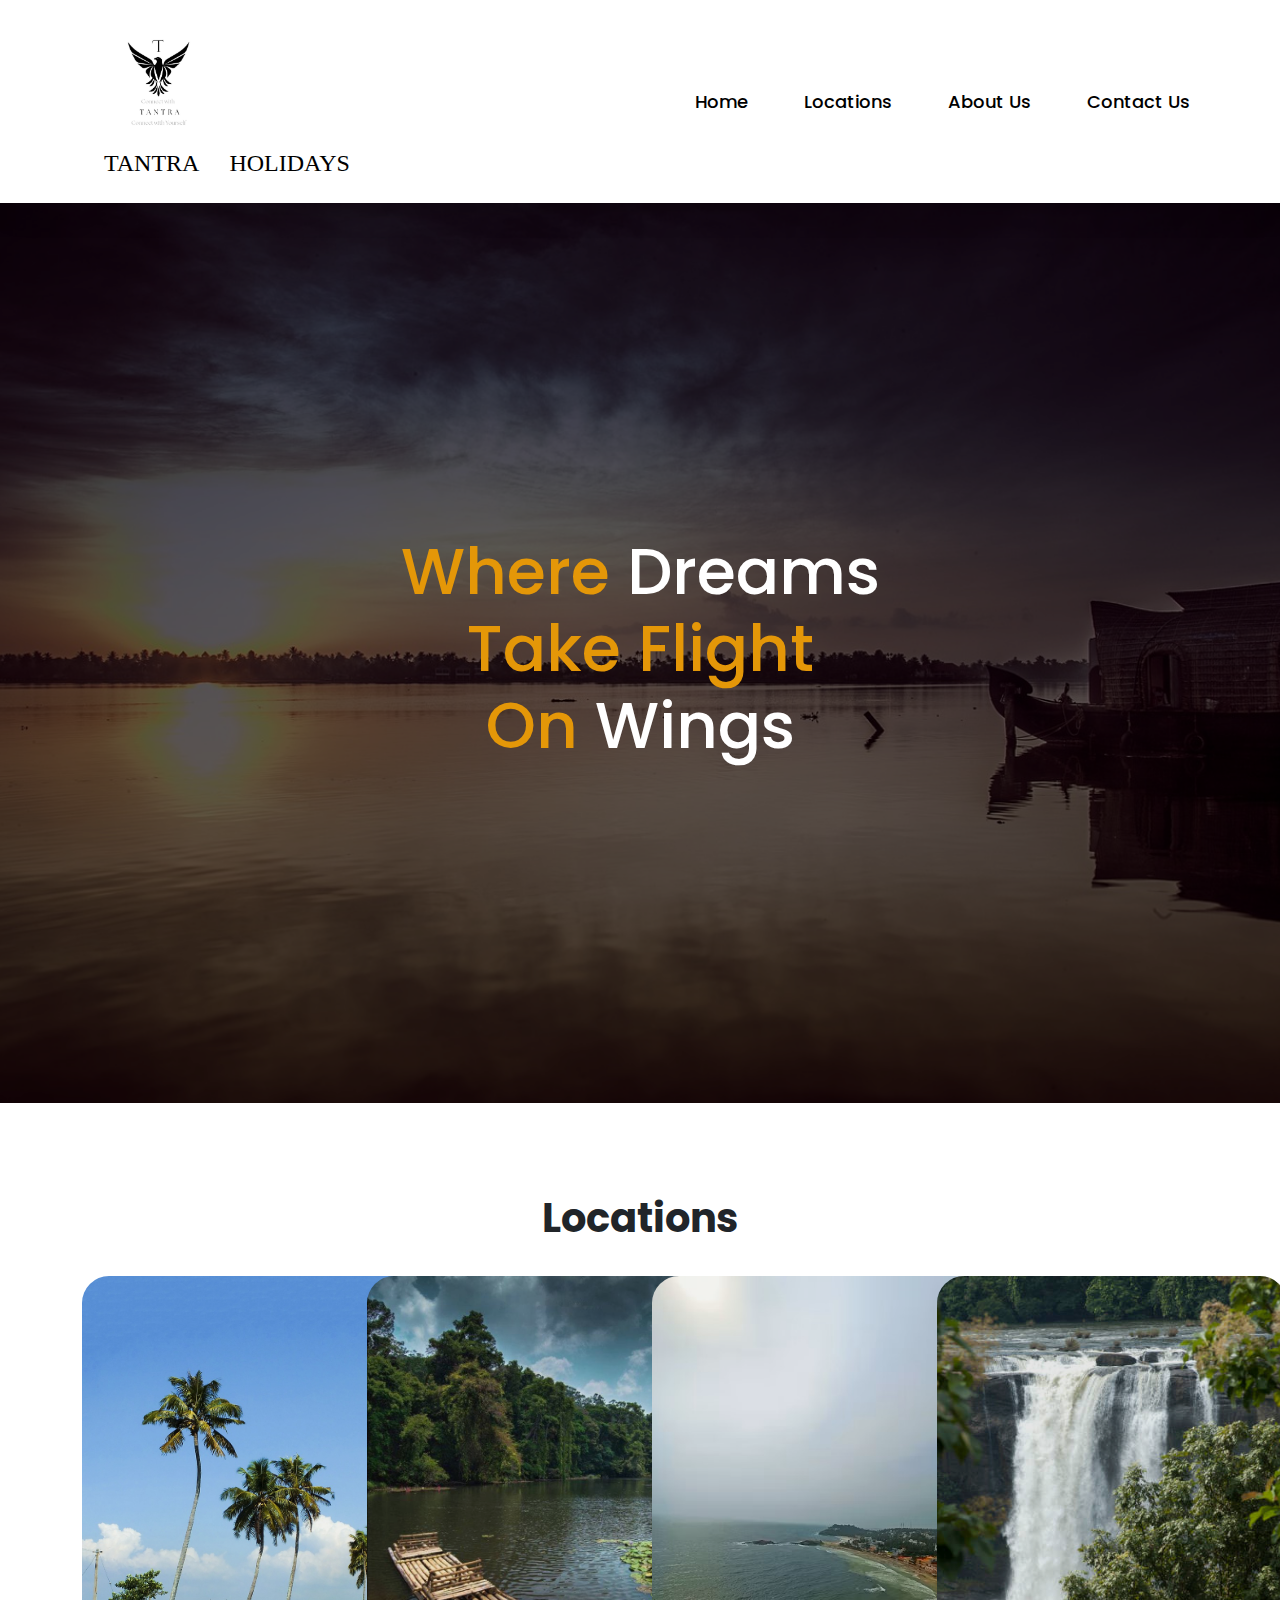
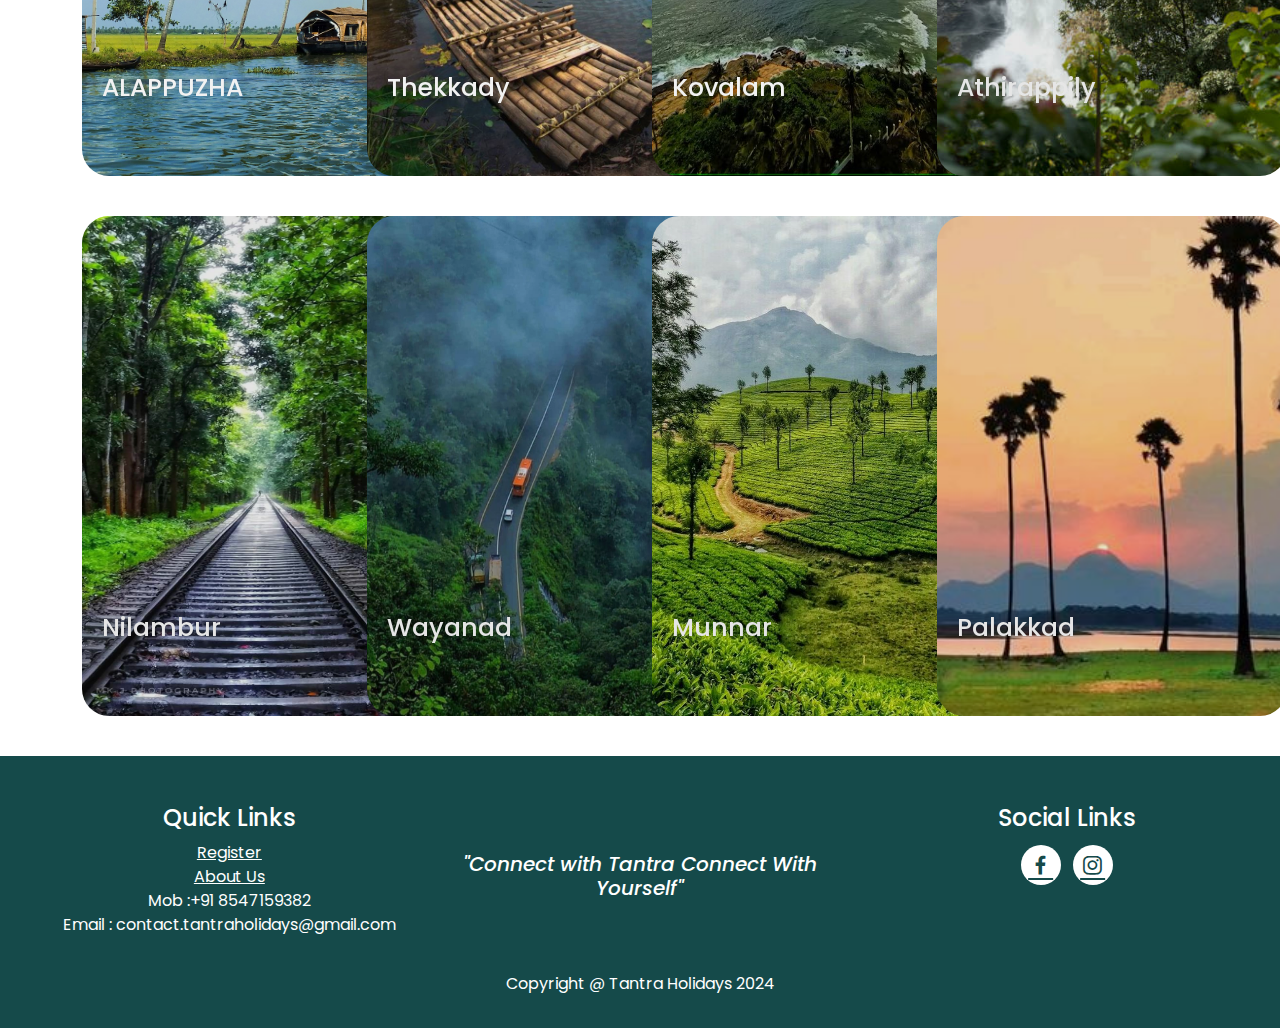
==== commit 42253fb5: "Update background image size in index.html" ====
--- a/index.html
+++ b/index.html
@@ -17,11 +17,10 @@
         
         .home_section {
             background-image: url('222.jpg');
-            background-size: cover;
-            background-position: center;
-            background-repeat: no-repeat;
-            color: #000000;
-            height: 580px;
+             background-size: cover; /* This makes the image cover the entire container */
+    background-position: center; /* This centers the image */
+    background-repeat: no-repeat; /* This prevents the image from repeating */
+    height: 100vh; /* This sets the height to 100% of the viewport height */
         }
         .navbar {
             background-color: white; /* Set background to white */
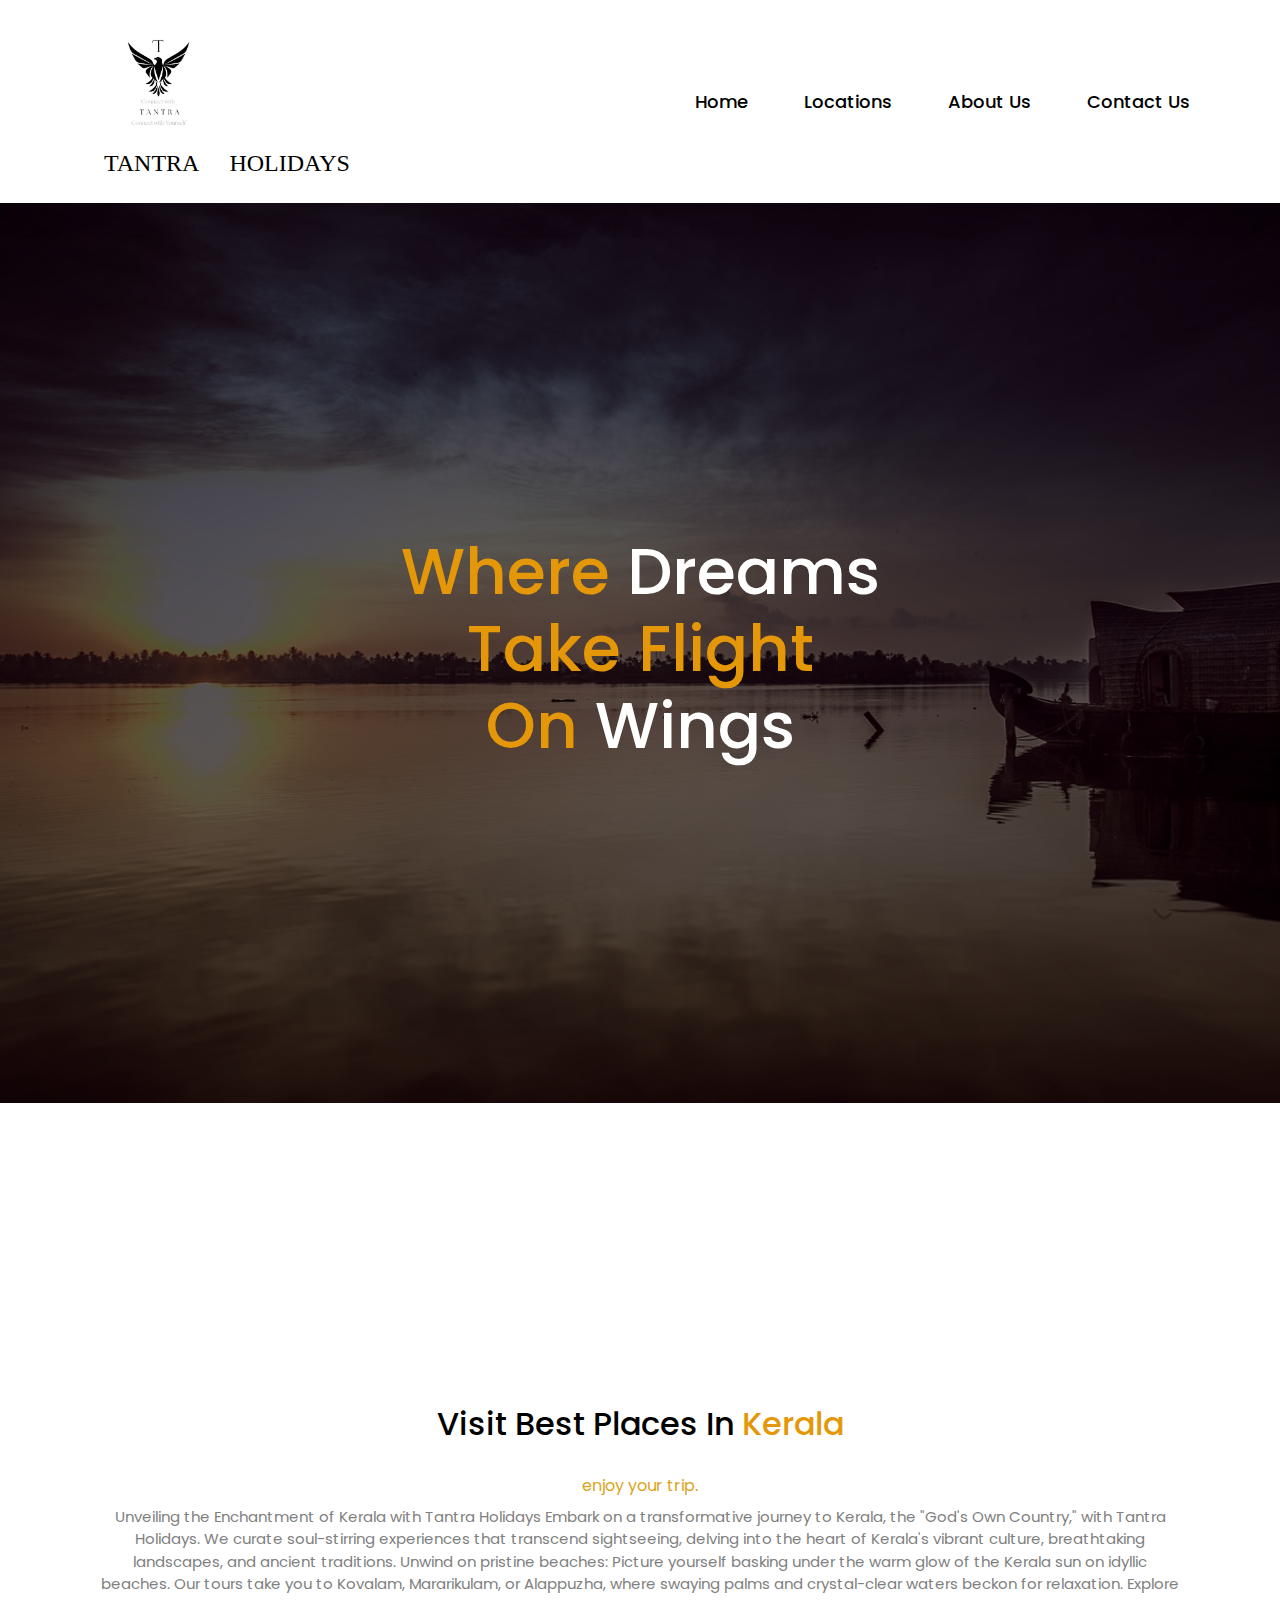
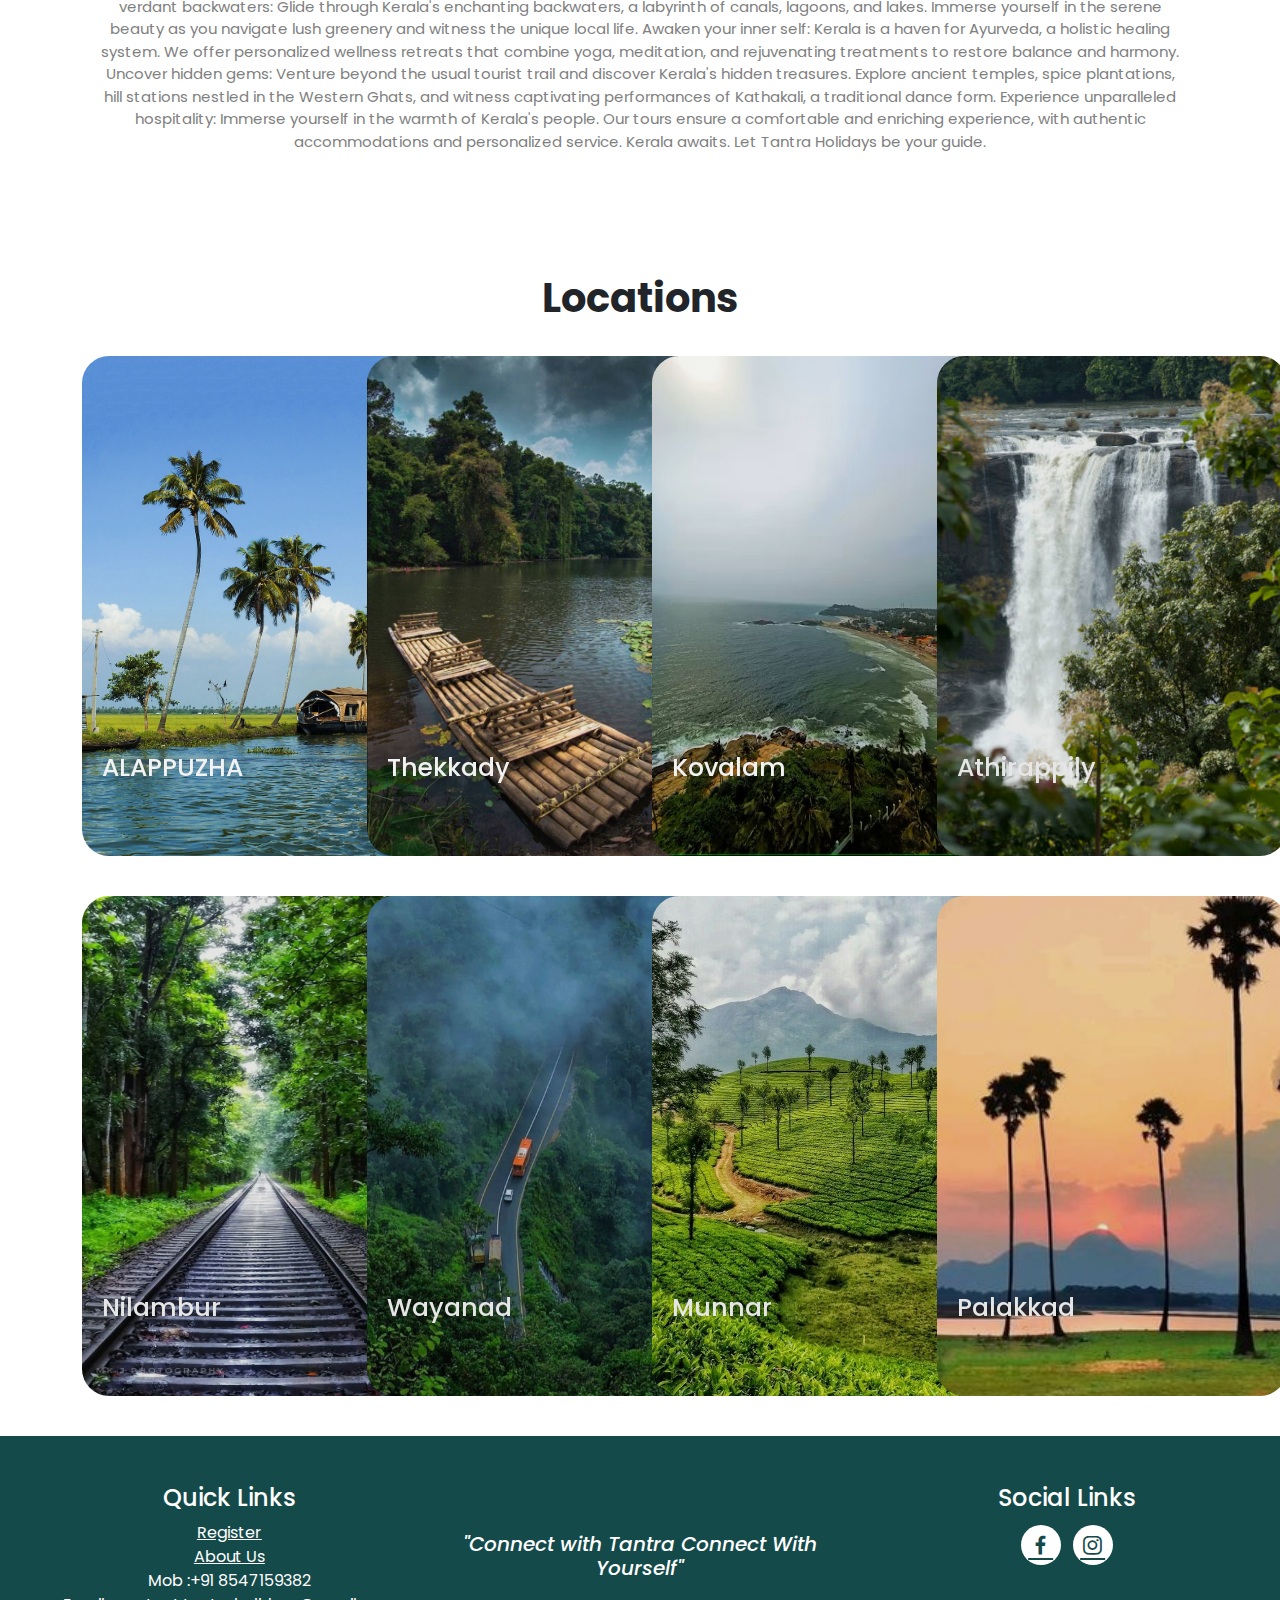
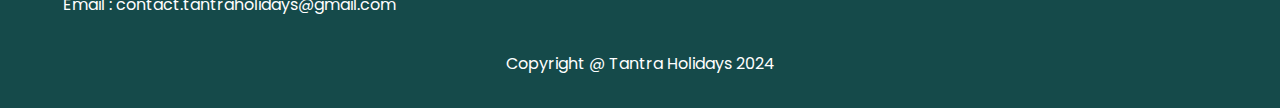
==== commit 1e96fac4: "Update index.html" ====
--- a/index.html
+++ b/index.html
@@ -88,6 +88,28 @@
         </div>
     </div>
 </section>
+<section class="Introduction">
+    <div class="container">
+      <div class="title">
+        <h1 style="color:black">Visit best places in<span> Kerala</span></h1>
+        <span class="slogan" style="color:goldenrod">enjoy your trip.</span>
+        <p style="color:gray;font-size: 15px">Unveiling the Enchantment of Kerala with Tantra Holidays
+Embark on a transformative journey to Kerala, the "God's Own Country," with Tantra Holidays. We curate soul-stirring experiences that transcend sightseeing, delving into the heart of Kerala's vibrant culture, breathtaking landscapes, and ancient traditions.
+
+Unwind on pristine beaches: Picture yourself basking under the warm glow of the Kerala sun on idyllic beaches. Our tours take you to Kovalam, Mararikulam, or Alappuzha, where swaying palms and crystal-clear waters beckon for relaxation.
+
+Explore verdant backwaters: Glide through Kerala's enchanting backwaters, a labyrinth of canals, lagoons, and lakes. Immerse yourself in the serene beauty as you navigate lush greenery and witness the unique local life.
+
+Awaken your inner self: Kerala is a haven for Ayurveda, a holistic healing system. We offer personalized wellness retreats that combine yoga, meditation, and rejuvenating treatments to restore balance and harmony.
+
+Uncover hidden gems: Venture beyond the usual tourist trail and discover Kerala's hidden treasures. Explore ancient temples, spice plantations, hill stations nestled in the Western Ghats, and witness captivating performances of Kathakali, a traditional dance form.
+
+Experience unparalleled hospitality: Immerse yourself in the warmth of Kerala's people. Our tours ensure a comfortable and enriching experience, with authentic accommodations and personalized service.
+
+Kerala awaits. Let Tantra Holidays be your guide.</p>
+      </div>
+    </div>
+ </section>
 
 <!-- Locations Section -->
 <section class="locations" id="locations">
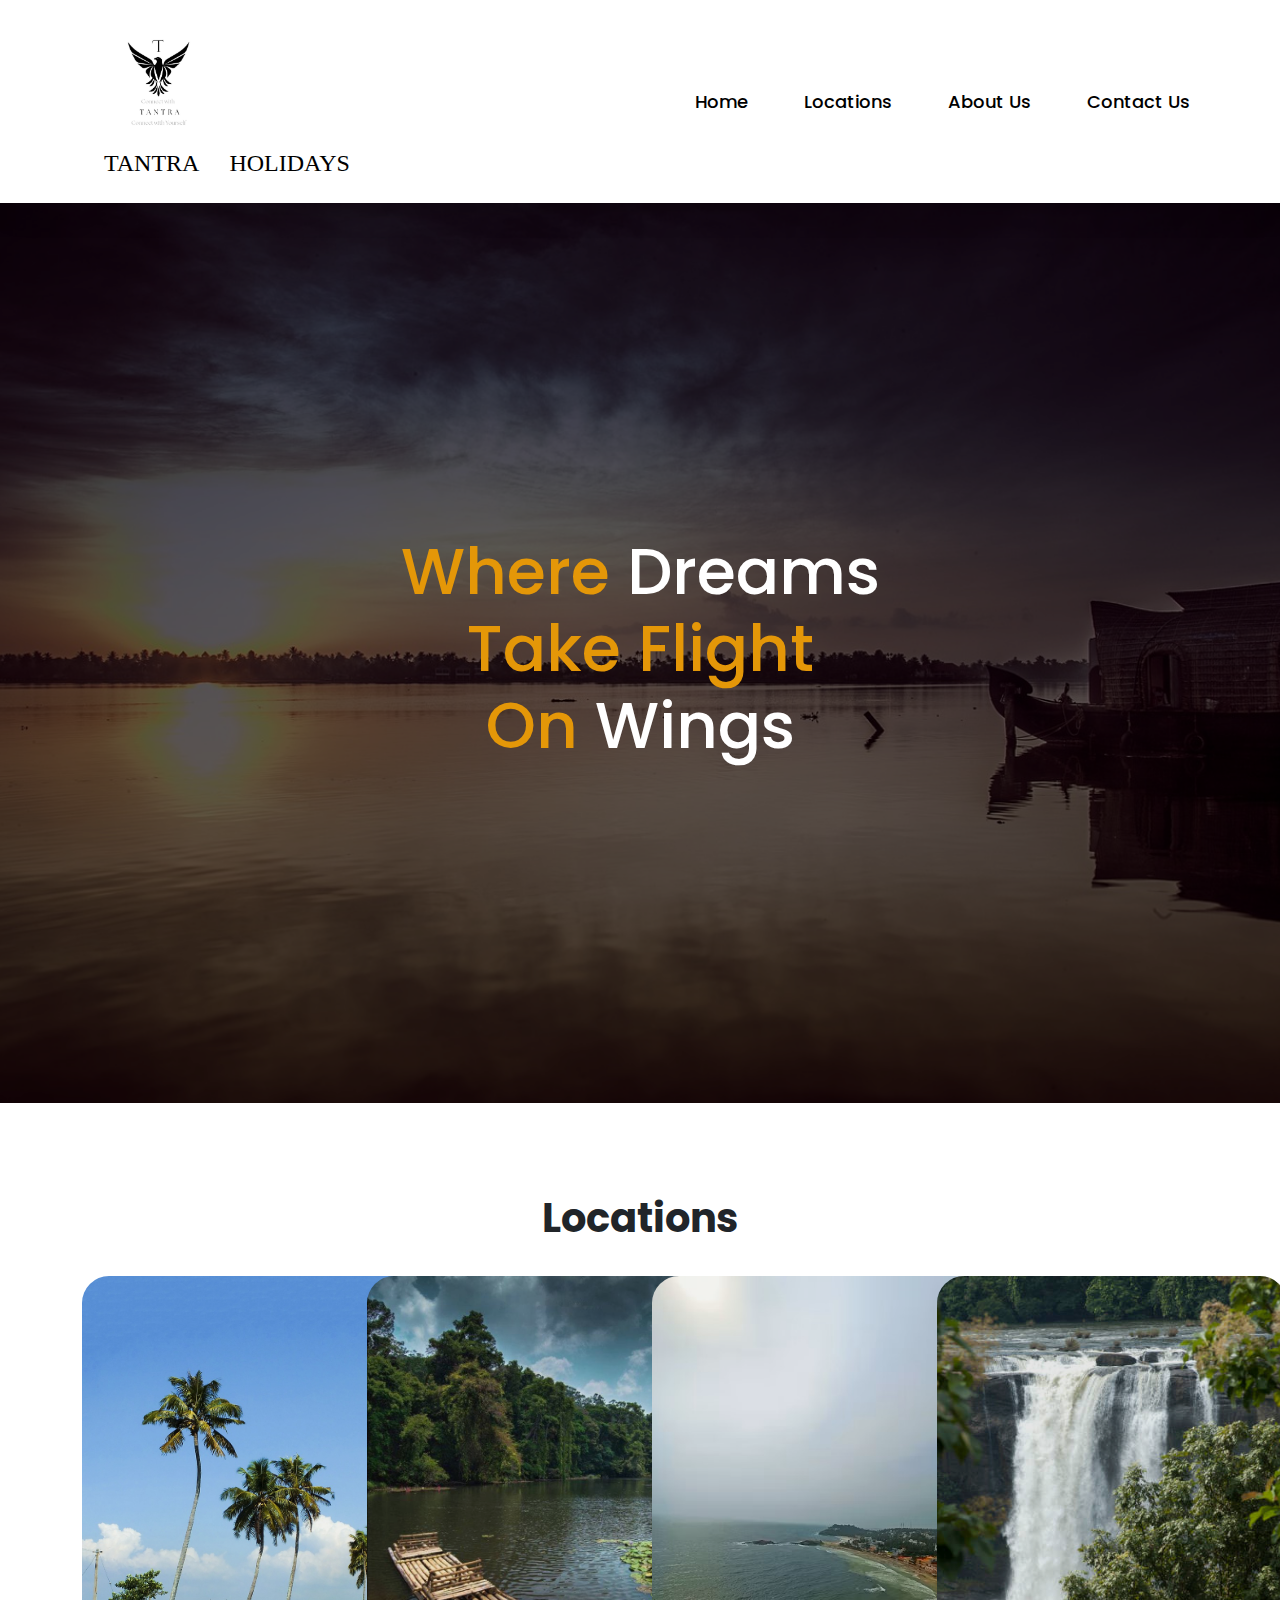
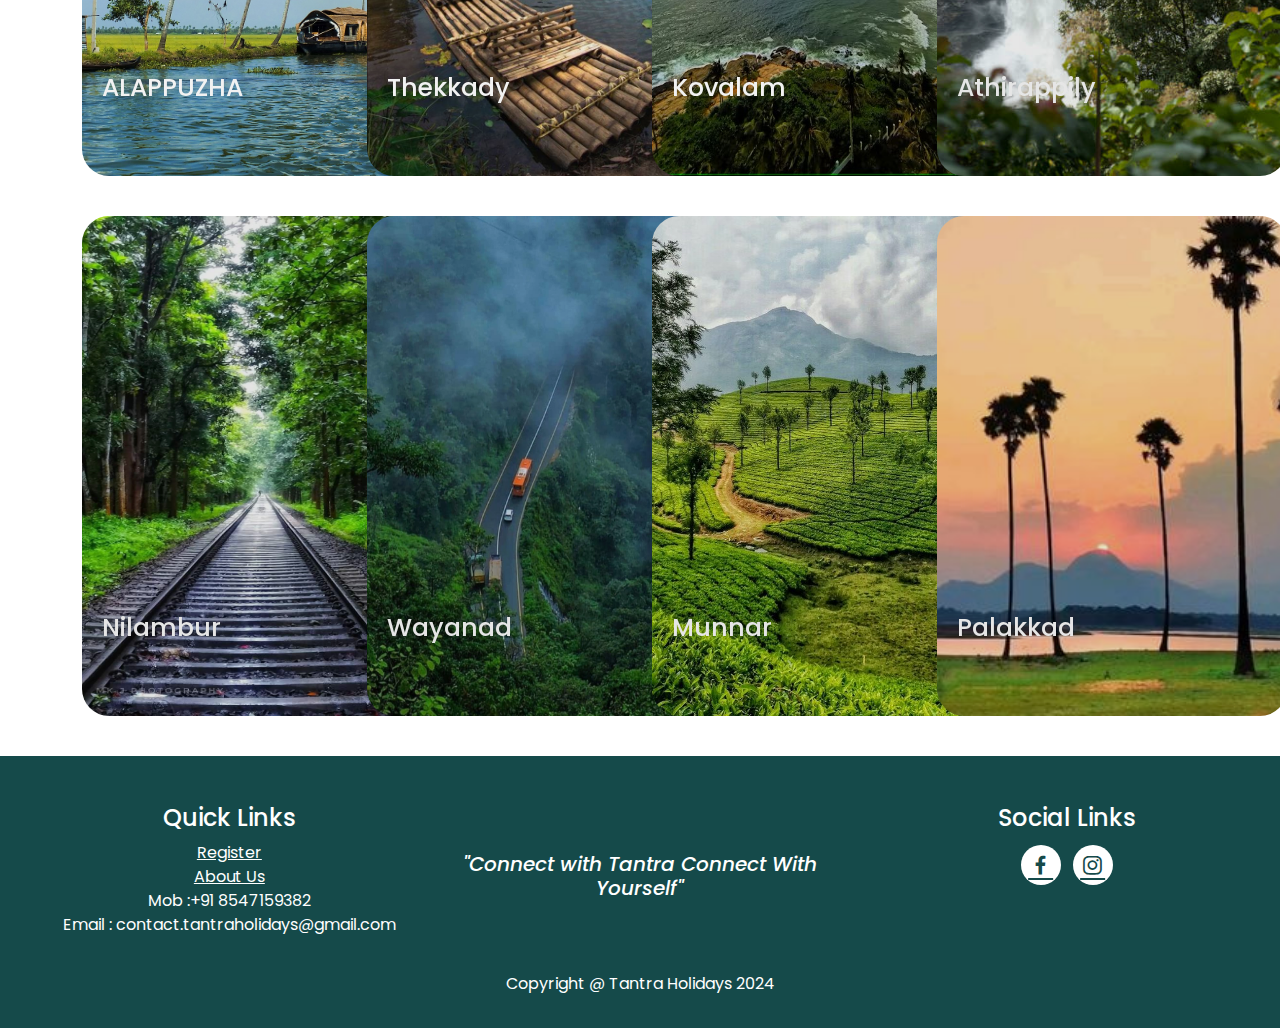
==== commit a3776b8e: "Update index.html" ====
--- a/index.html
+++ b/index.html
@@ -15,13 +15,15 @@
     <link rel="stylesheet" href="https://unpkg.com/boxicons@latest/css/boxicons.min.css">
     <style>
         
-        .home_section {
+        
+             .home_section {
             background-image: url('222.jpg');
              background-size: cover; /* This makes the image cover the entire container */
     background-position: center; /* This centers the image */
     background-repeat: no-repeat; /* This prevents the image from repeating */
     height: 100vh; /* This sets the height to 100% of the viewport height */
         }
+        
         .navbar {
             background-color: white; /* Set background to white */
         }
@@ -88,28 +90,6 @@
         </div>
     </div>
 </section>
-<section class="Introduction">
-    <div class="container">
-      <div class="title">
-        <h1 style="color:black">Visit best places in<span> Kerala</span></h1>
-        <span class="slogan" style="color:goldenrod">enjoy your trip.</span>
-        <p style="color:gray;font-size: 15px">Unveiling the Enchantment of Kerala with Tantra Holidays
-Embark on a transformative journey to Kerala, the "God's Own Country," with Tantra Holidays. We curate soul-stirring experiences that transcend sightseeing, delving into the heart of Kerala's vibrant culture, breathtaking landscapes, and ancient traditions.
-
-Unwind on pristine beaches: Picture yourself basking under the warm glow of the Kerala sun on idyllic beaches. Our tours take you to Kovalam, Mararikulam, or Alappuzha, where swaying palms and crystal-clear waters beckon for relaxation.
-
-Explore verdant backwaters: Glide through Kerala's enchanting backwaters, a labyrinth of canals, lagoons, and lakes. Immerse yourself in the serene beauty as you navigate lush greenery and witness the unique local life.
-
-Awaken your inner self: Kerala is a haven for Ayurveda, a holistic healing system. We offer personalized wellness retreats that combine yoga, meditation, and rejuvenating treatments to restore balance and harmony.
-
-Uncover hidden gems: Venture beyond the usual tourist trail and discover Kerala's hidden treasures. Explore ancient temples, spice plantations, hill stations nestled in the Western Ghats, and witness captivating performances of Kathakali, a traditional dance form.
-
-Experience unparalleled hospitality: Immerse yourself in the warmth of Kerala's people. Our tours ensure a comfortable and enriching experience, with authentic accommodations and personalized service.
-
-Kerala awaits. Let Tantra Holidays be your guide.</p>
-      </div>
-    </div>
- </section>
 
 <!-- Locations Section -->
 <section class="locations" id="locations">
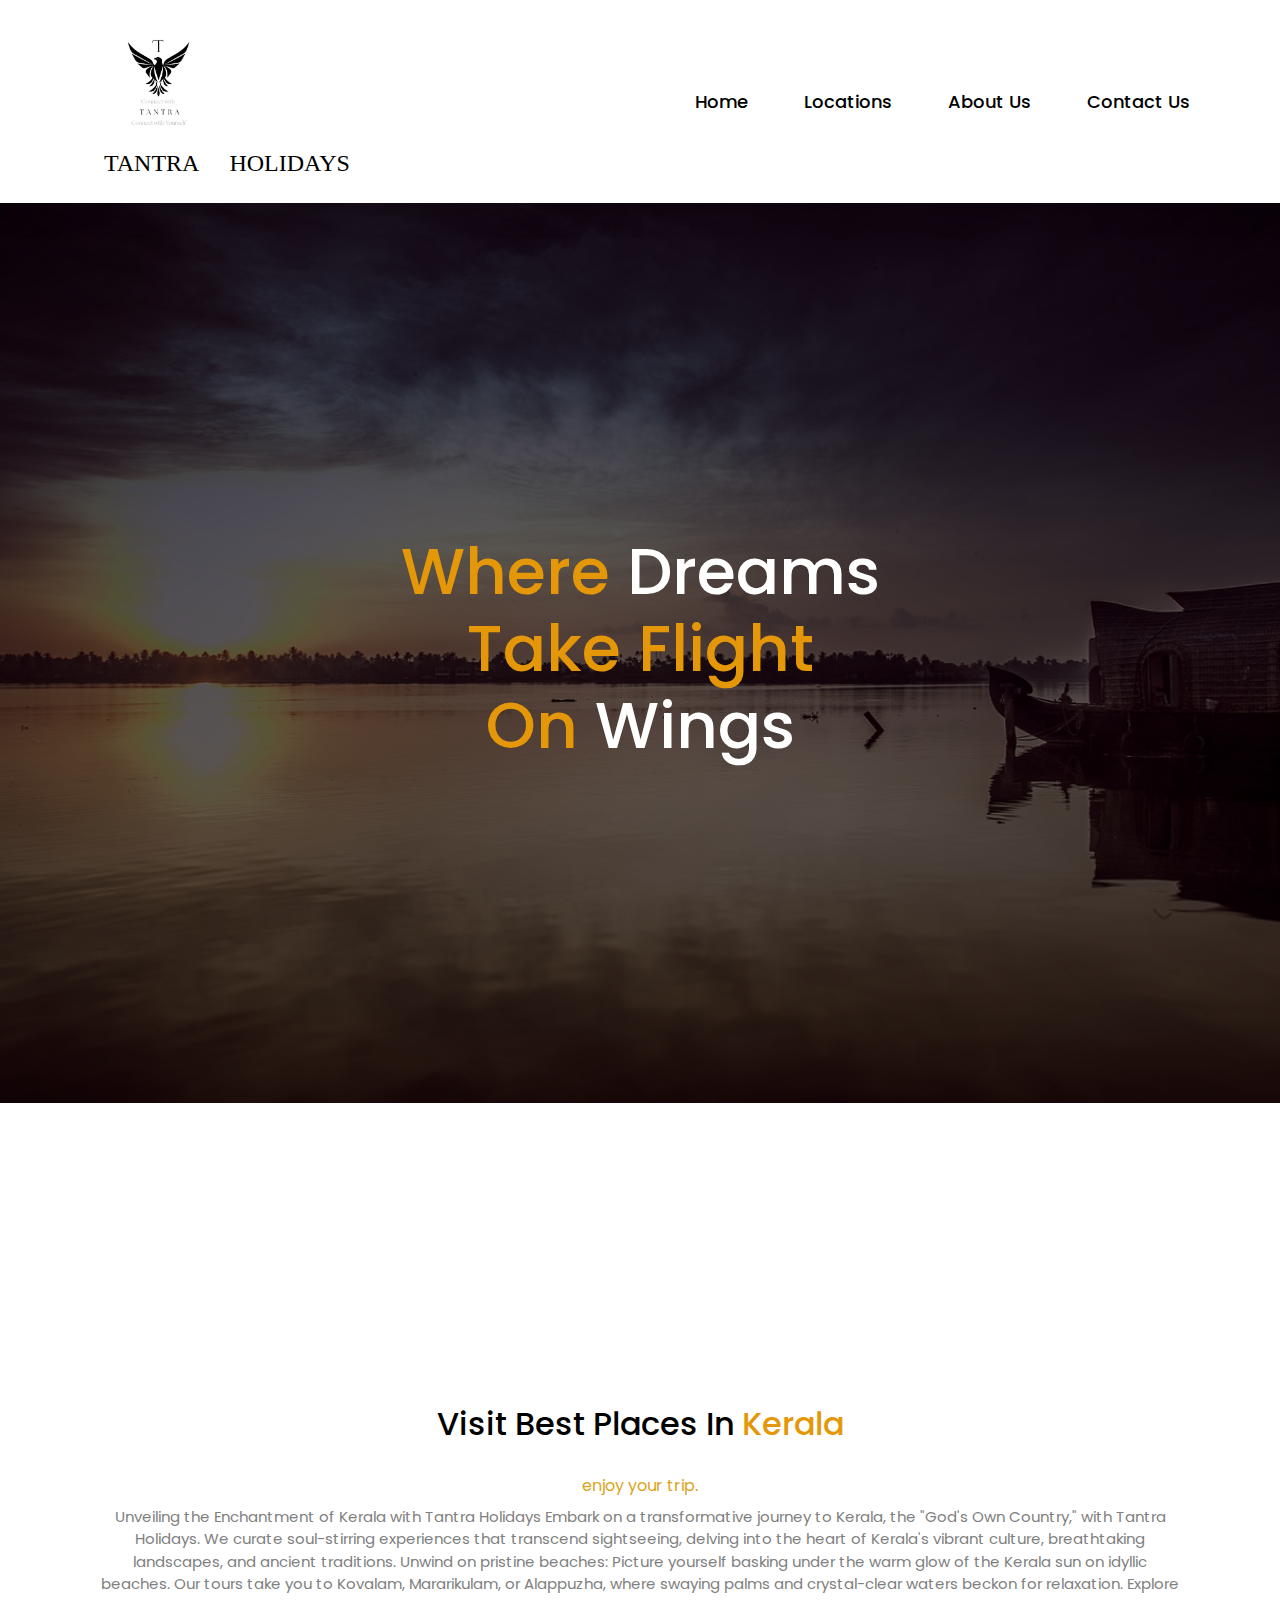
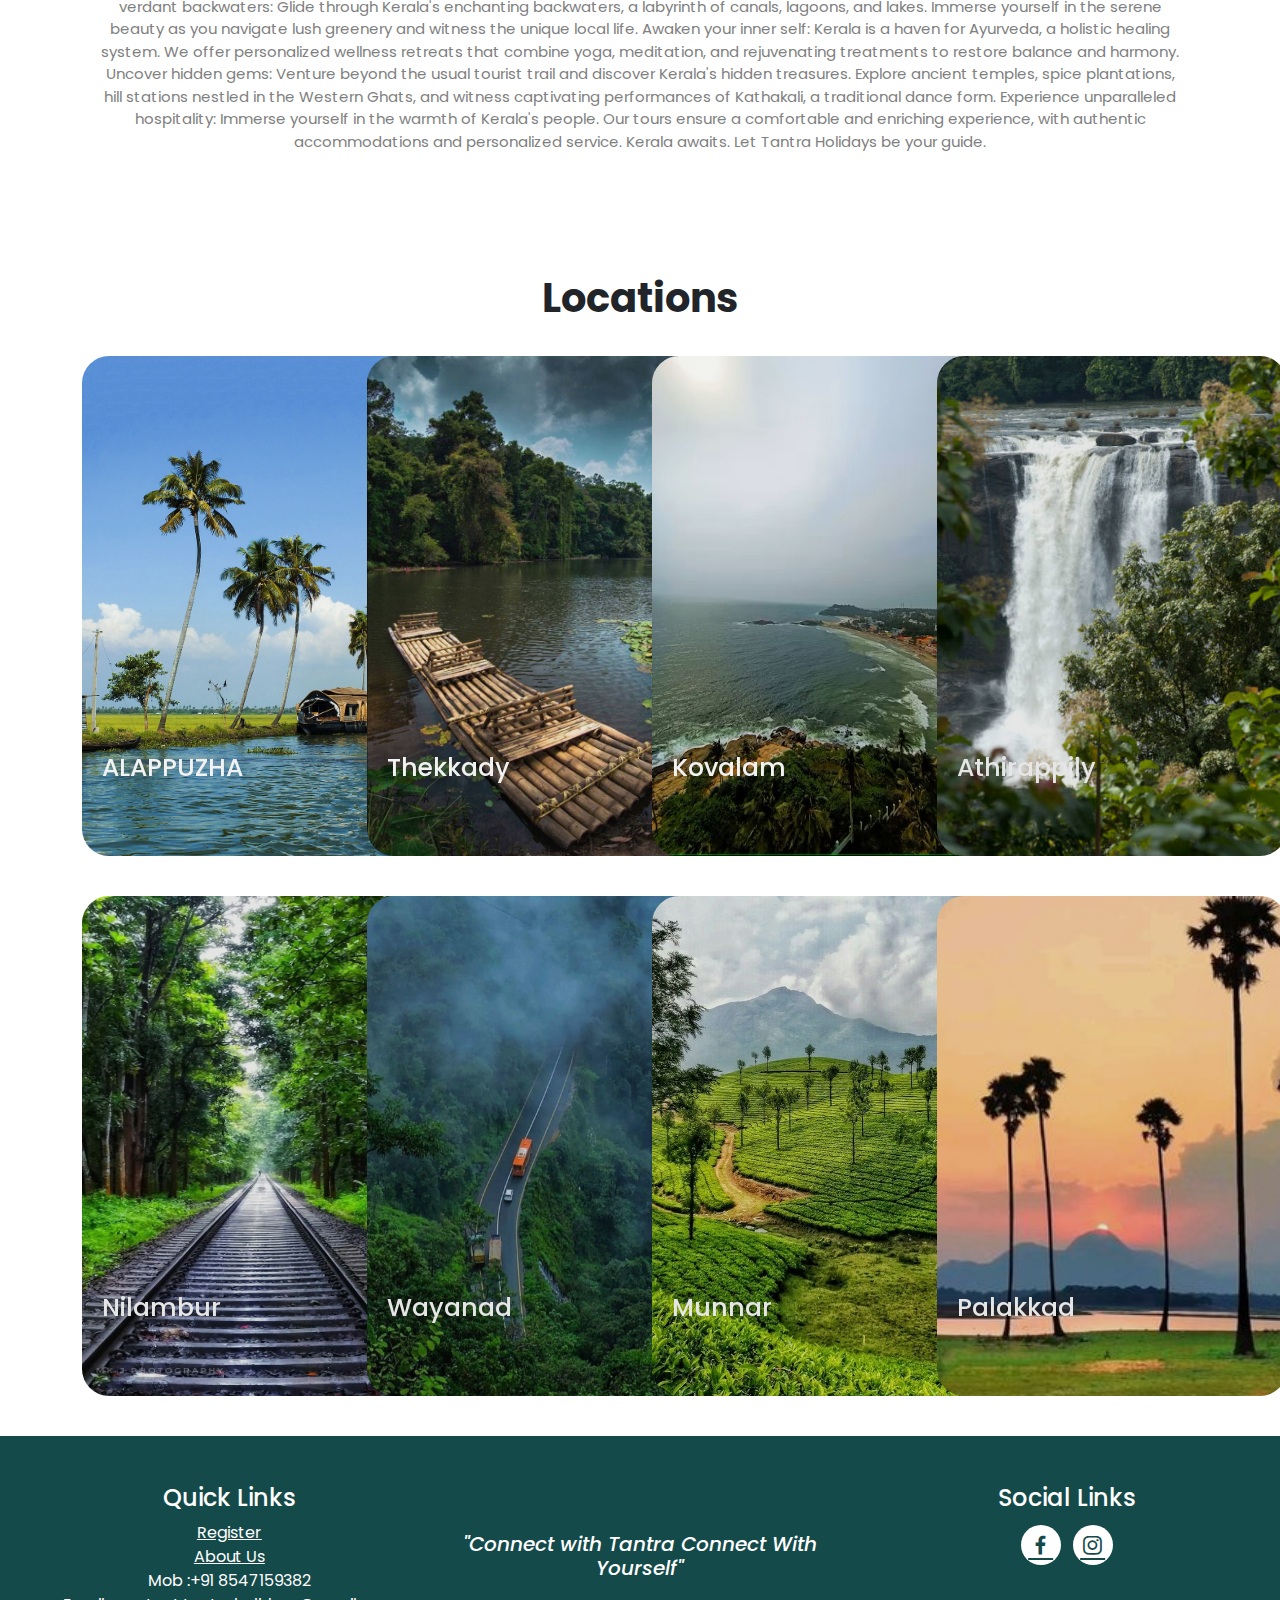
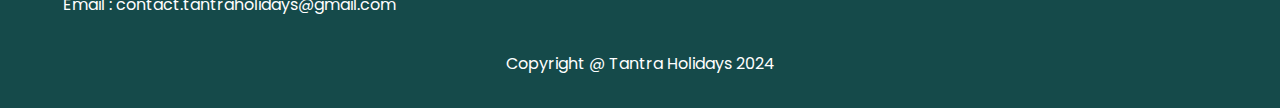
==== commit 0aff98b0: "Update index.html" ====
--- a/index.html
+++ b/index.html
@@ -90,7 +90,28 @@
         </div>
     </div>
 </section>
-
+<section class="Introduction">
+    <div class="container">
+      <div class="title">
+        <h1 style="color:black">Visit best places in<span> Kerala</span></h1>
+        <span class="slogan" style="color:goldenrod">enjoy your trip.</span>
+        <p style="color:gray;font-size: 15px">Unveiling the Enchantment of Kerala with Tantra Holidays
+Embark on a transformative journey to Kerala, the "God's Own Country," with Tantra Holidays. We curate soul-stirring experiences that transcend sightseeing, delving into the heart of Kerala's vibrant culture, breathtaking landscapes, and ancient traditions.
+
+Unwind on pristine beaches: Picture yourself basking under the warm glow of the Kerala sun on idyllic beaches. Our tours take you to Kovalam, Mararikulam, or Alappuzha, where swaying palms and crystal-clear waters beckon for relaxation.
+
+Explore verdant backwaters: Glide through Kerala's enchanting backwaters, a labyrinth of canals, lagoons, and lakes. Immerse yourself in the serene beauty as you navigate lush greenery and witness the unique local life.
+
+Awaken your inner self: Kerala is a haven for Ayurveda, a holistic healing system. We offer personalized wellness retreats that combine yoga, meditation, and rejuvenating treatments to restore balance and harmony.
+
+Uncover hidden gems: Venture beyond the usual tourist trail and discover Kerala's hidden treasures. Explore ancient temples, spice plantations, hill stations nestled in the Western Ghats, and witness captivating performances of Kathakali, a traditional dance form.
+
+Experience unparalleled hospitality: Immerse yourself in the warmth of Kerala's people. Our tours ensure a comfortable and enriching experience, with authentic accommodations and personalized service.
+
+Kerala awaits. Let Tantra Holidays be your guide.</p>
+      </div>
+    </div>
+ </section>
 <!-- Locations Section -->
 <section class="locations" id="locations">
     <div class="container">
